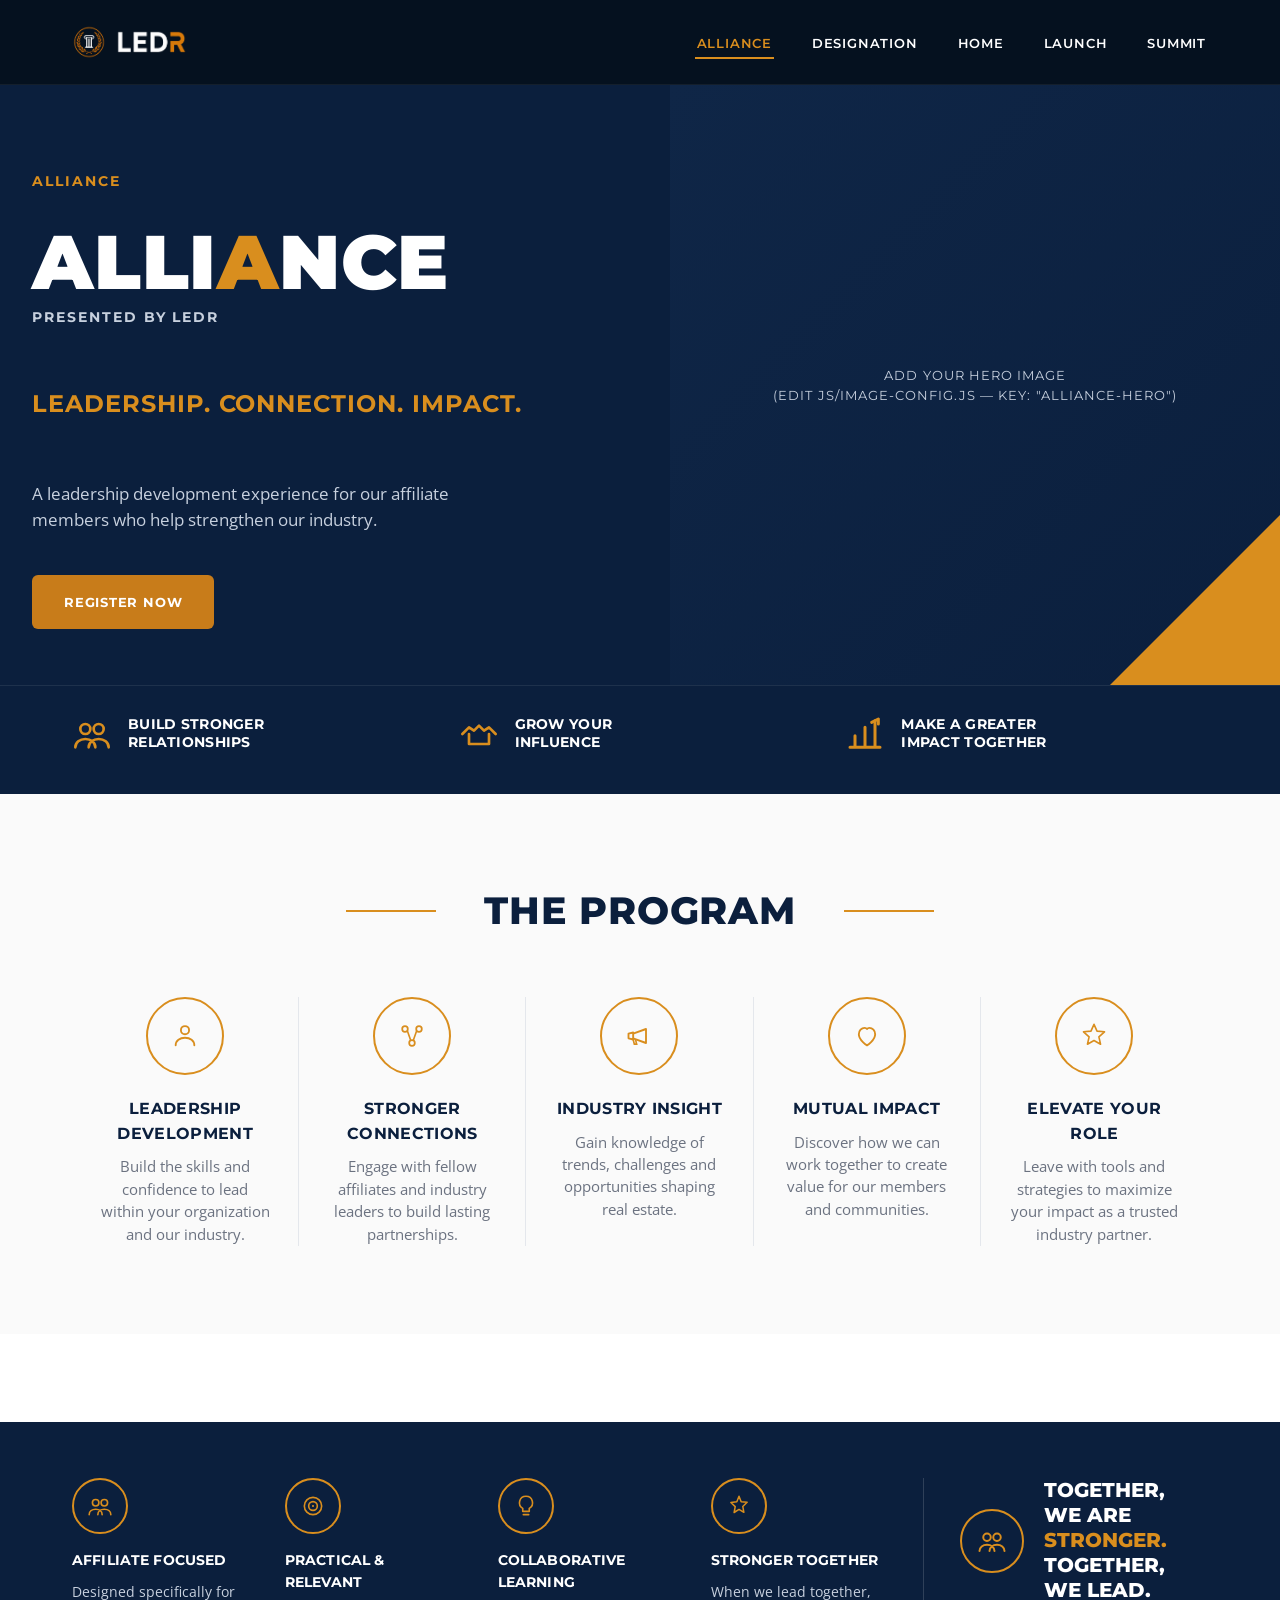
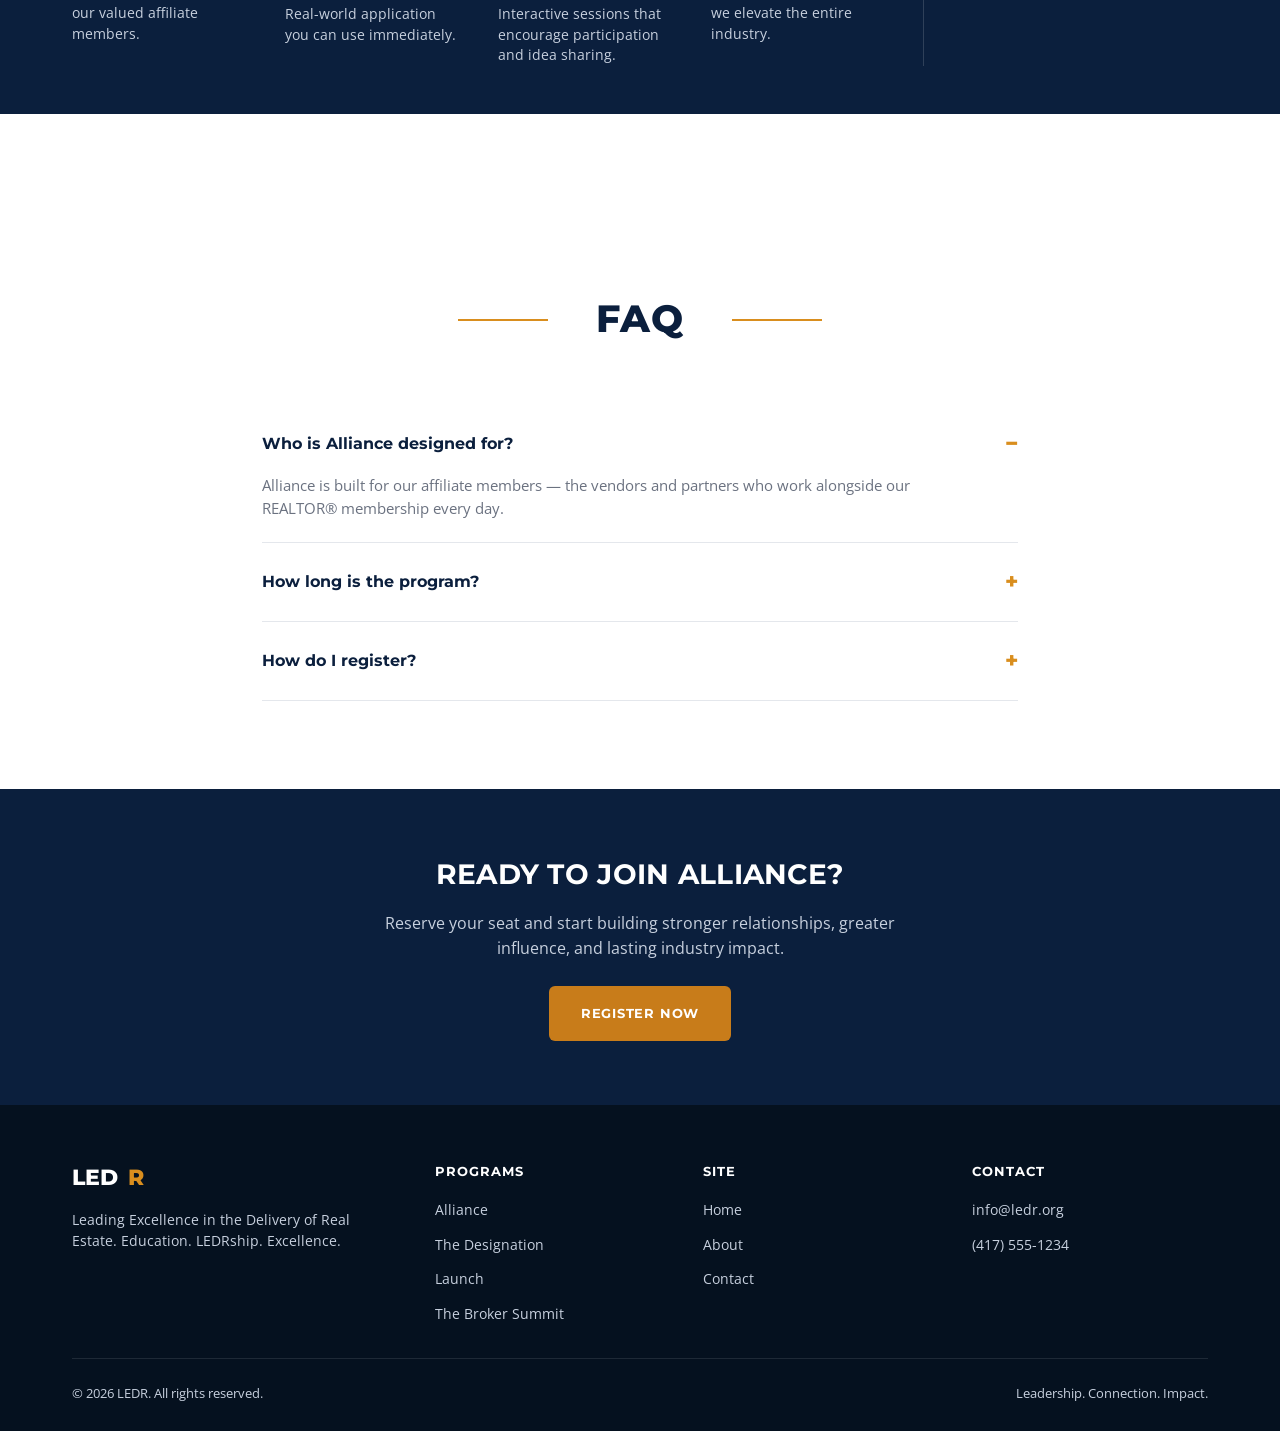
==== alliance.html @ 7e0f1e3d "LEDR Build" ====
<!DOCTYPE html>
<html lang="en">
<head>
<meta charset="UTF-8">
<meta name="viewport" content="width=device-width, initial-scale=1.0">
<title>Alliance | Presented by LEDR</title>
<meta name="description" content="Alliance — Leadership. Connection. Impact. A leadership development experience for our affiliate members.">
<link rel="stylesheet" href="css/styles.css?v=2">
</head>
<body>
<a class="skip-link" href="#main">Skip to content</a>

<header class="site-header">
  <div class="container nav-wrap">
    <a href="index.html" class="brand">
      <img src="images/logo-mark.png" alt="" class="brand-mark">
      <img src="images/ledr-wordmark.png" alt="LEDR" class="brand-wordmark">
    </a>
    <nav aria-label="Primary">
      <ul class="nav-links">
        <li><a href="alliance.html" aria-current="page">Alliance</a></li>
        <li><a href="designation.html">Designation</a></li>
        <li><a href="index.html">Home</a></li>
        <li><a href="launch.html">Launch</a></li>
        <li><a href="summit.html">Summit</a></li>
      </ul>
    </nav>
    <button class="nav-toggle" aria-label="Toggle navigation menu" aria-expanded="false">&#9776;</button>
  </div>
</header>

<main id="main">
  <section class="hero" id="overview">
    <div class="hero-grid">
      <div class="hero-content">
        <p class="hero-eyebrow"><span class="accent">Alliance</span></p>
        <h1 class="hero-title">Alli<span class="accent">a</span>nce</h1>
        <p class="hero-eyebrow" style="margin-top:-10px;">Presented by LEDR</p>
        <p class="hero-tagline">Leadership. Connection. Impact.</p>
        <p class="hero-desc">A leadership development experience for our affiliate members who help strengthen our industry.</p>
        <div class="hero-actions">
          <a href="#register" class="btn btn-primary">Register Now</a>
        </div>
      </div>
      <div class="hero-media" data-image-key="alliance-hero" data-image-alt="Affiliate members networking">
        <div class="media-placeholder">Add your hero image<br>(edit js/image-config.js — key: "alliance-hero")</div>
      </div>
    </div>
  </section>

  <section class="hero-icon-strip">
    <div class="container">
      <div class="icon-item">
        <svg width="40" height="40" viewBox="0 0 24 24" fill="none" aria-hidden="true"><circle cx="8" cy="9" r="3" stroke="#D98E1E" stroke-width="1.6"/><circle cx="16" cy="9" r="3" stroke="#D98E1E" stroke-width="1.6"/><path d="M2 20c0-3 2.7-5 6-5s6 2 6 5M10 20c0-3 2.7-5 6-5s6 2 6 5" stroke="#D98E1E" stroke-width="1.6" stroke-linecap="round"/></svg>
        <span>Build Stronger<br>Relationships</span>
      </div>
      <div class="icon-item">
        <svg width="40" height="40" viewBox="0 0 24 24" fill="none" aria-hidden="true"><path d="M2 12l4-4 3 2 3-3 3 3 3-2 4 4" stroke="#D98E1E" stroke-width="1.6" stroke-linecap="round" stroke-linejoin="round"/><path d="M6 12v6h12v-6" stroke="#D98E1E" stroke-width="1.6" stroke-linecap="round" stroke-linejoin="round"/></svg>
        <span>Grow Your<br>Influence</span>
      </div>
      <div class="icon-item">
        <svg width="40" height="40" viewBox="0 0 24 24" fill="none" aria-hidden="true"><path d="M3 20h18M6 20V13M12 20V8M18 20V4" stroke="#D98E1E" stroke-width="1.8" stroke-linecap="round"/><path d="M16 5l4-2v3" stroke="#D98E1E" stroke-width="1.8" stroke-linecap="round" stroke-linejoin="round"/></svg>
        <span>Make a Greater<br>Impact Together</span>
      </div>
    </div>
  </section>

  <section class="section section-alt" id="curriculum">
    <div class="container">
      <div class="section-heading">
        <div class="rule"><h2>The Program</h2></div>
      </div>
      <div class="grid grid-5 divided-row">
        <div class="feature-card">
          <span class="icon-circle"><svg width="28" height="28" viewBox="0 0 24 24" fill="none" aria-hidden="true"><circle cx="12" cy="7" r="3.5" stroke="#D98E1E" stroke-width="1.6"/><path d="M4 20c0-4 3.6-6.5 8-6.5s8 2.5 8 6.5" stroke="#D98E1E" stroke-width="1.6" stroke-linecap="round"/></svg></span>
          <h3>Leadership Development</h3>
          <p>Build the skills and confidence to lead within your organization and our industry.</p>
        </div>
        <div class="feature-card">
          <span class="icon-circle"><svg width="28" height="28" viewBox="0 0 24 24" fill="none" aria-hidden="true"><circle cx="6" cy="6" r="2.4" stroke="#D98E1E" stroke-width="1.5"/><circle cx="18" cy="6" r="2.4" stroke="#D98E1E" stroke-width="1.5"/><circle cx="12" cy="18" r="2.4" stroke="#D98E1E" stroke-width="1.5"/><path d="M8 7.5 L11 16M16 7.5 L13 16" stroke="#D98E1E" stroke-width="1.4"/></svg></span>
          <h3>Stronger Connections</h3>
          <p>Engage with fellow affiliates and industry leaders to build lasting partnerships.</p>
        </div>
        <div class="feature-card">
          <span class="icon-circle"><svg width="28" height="28" viewBox="0 0 24 24" fill="none" aria-hidden="true"><path d="M3 10v4l4 1V9z" stroke="#D98E1E" stroke-width="1.6" stroke-linejoin="round"/><path d="M7 10l11-4v12l-11-4" stroke="#D98E1E" stroke-width="1.6" stroke-linejoin="round"/><path d="M7 15l1 4h2l-1-4" stroke="#D98E1E" stroke-width="1.4"/></svg></span>
          <h3>Industry Insight</h3>
          <p>Gain knowledge of trends, challenges and opportunities shaping real estate.</p>
        </div>
        <div class="feature-card">
          <span class="icon-circle"><svg width="28" height="28" viewBox="0 0 24 24" fill="none" aria-hidden="true"><path d="M12 20s-7-4.3-7-9.5C5 7.5 7.3 5 10 5c1 0 1.6.4 2 1 .4-.6 1-1 2-1 2.7 0 5 2.5 5 5.5C19 15.7 12 20 12 20z" stroke="#D98E1E" stroke-width="1.6" stroke-linejoin="round"/></svg></span>
          <h3>Mutual Impact</h3>
          <p>Discover how we can work together to create value for our members and communities.</p>
        </div>
        <div class="feature-card">
          <span class="icon-circle"><svg width="28" height="28" viewBox="0 0 24 24" fill="none" aria-hidden="true"><path d="M12 2l2.6 5.8 6.4.6-4.8 4.3 1.4 6.3L12 15.9 6.4 19l1.4-6.3L3 8.4l6.4-.6z" stroke="#D98E1E" stroke-width="1.4" stroke-linejoin="round"/></svg></span>
          <h3>Elevate Your Role</h3>
          <p>Leave with tools and strategies to maximize your impact as a trusted industry partner.</p>
        </div>
      </div>
    </div>
  </section>

  <section class="section" id="benefits">
    <div class="band" style="border-top:none;">
      <div class="container">
        <div class="band-grid" style="padding-top:0;">
          <div class="band-item">
            <span class="icon-circle"><svg width="26" height="26" viewBox="0 0 24 24" fill="none" aria-hidden="true"><circle cx="8" cy="9" r="3" stroke="#D98E1E" stroke-width="1.5"/><circle cx="16" cy="9" r="3" stroke="#D98E1E" stroke-width="1.5"/><path d="M2 20c0-3 2.7-5 6-5s6 2 6 5M10 20c0-3 2.7-5 6-5s6 2 6 5" stroke="#D98E1E" stroke-width="1.5" stroke-linecap="round"/></svg></span>
            <h3>Affiliate Focused</h3>
            <p>Designed specifically for our valued affiliate members.</p>
          </div>
          <div class="band-item">
            <span class="icon-circle"><svg width="26" height="26" viewBox="0 0 24 24" fill="none" aria-hidden="true"><circle cx="12" cy="12" r="8" stroke="#D98E1E" stroke-width="1.5"/><circle cx="12" cy="12" r="4" stroke="#D98E1E" stroke-width="1.5"/><circle cx="12" cy="12" r="1" fill="#D98E1E"/></svg></span>
            <h3>Practical &amp; Relevant</h3>
            <p>Real-world application you can use immediately.</p>
          </div>
          <div class="band-item">
            <span class="icon-circle"><svg width="26" height="26" viewBox="0 0 24 24" fill="none" aria-hidden="true"><path d="M12 3a6 6 0 0 1 3 11.2V17H9v-2.8A6 6 0 0 1 12 3z" stroke="#D98E1E" stroke-width="1.5" stroke-linejoin="round"/><path d="M9.5 20h5" stroke="#D98E1E" stroke-width="1.5" stroke-linecap="round"/></svg></span>
            <h3>Collaborative Learning</h3>
            <p>Interactive sessions that encourage participation and idea sharing.</p>
          </div>
          <div class="band-item">
            <span class="icon-circle"><svg width="26" height="26" viewBox="0 0 24 24" fill="none" aria-hidden="true"><path d="M12 3l2 5 5.5.6-4 3.8 1 5.4-4.5-2.6L7.5 18l1-5.4-4-3.8L10 8z" stroke="#D98E1E" stroke-width="1.4" stroke-linejoin="round"/></svg></span>
            <h3>Stronger Together</h3>
            <p>When we lead together, we elevate the entire industry.</p>
          </div>
          <div class="band-divider"></div>
          <div class="band-callout">
            <span class="icon-circle"><svg width="30" height="30" viewBox="0 0 24 24" fill="none" aria-hidden="true"><circle cx="8" cy="9" r="3" stroke="#D98E1E" stroke-width="1.6"/><circle cx="16" cy="9" r="3" stroke="#D98E1E" stroke-width="1.6"/><path d="M2 20c0-3 2.7-5 6-5s6 2 6 5M10 20c0-3 2.7-5 6-5s6 2 6 5" stroke="#D98E1E" stroke-width="1.6" stroke-linecap="round"/></svg></span>
            <p>Together, we are <span class="accent">stronger.</span><br>Together, we lead.</p>
          </div>
        </div>
      </div>
    </div>
  </section>

  <section class="section" id="faq">
    <div class="container" style="max-width:820px;">
      <div class="section-heading">
        <div class="rule"><h2>FAQ</h2></div>
      </div>
      <details class="faq-item" open>
        <summary>Who is Alliance designed for?</summary>
        <p>Alliance is built for our affiliate members — the vendors and partners who work alongside our REALTOR&reg; membership every day.</p>
      </details>
      <details class="faq-item">
        <summary>How long is the program?</summary>
        <p>Alliance runs as a series of sessions focused on leadership, connection, and industry impact. Add your specific schedule details here.</p>
      </details>
      <details class="faq-item">
        <summary>How do I register?</summary>
        <p>Use the Register Now button at the top of this page to reserve your spot.</p>
      </details>
    </div>
  </section>

  <section class="section-navy" id="register" style="padding:64px 0;text-align:center;">
    <div class="container">
      <h2 style="color:#fff;font-size:28px;text-transform:uppercase;">Ready to join Alliance?</h2>
      <p style="color:var(--text-muted-on-navy);max-width:520px;margin:14px auto 26px;">Reserve your seat and start building stronger relationships, greater influence, and lasting industry impact.</p>
      <a href="#" class="btn btn-primary">Register Now</a>
    </div>
  </section>
</main>

<footer class="site-footer">
  <div class="container">
    <div class="footer-grid">
      <div>
        <div class="footer-brand">LED<span class="brand-r">R</span></div>
        <p style="max-width:280px;font-size:14px;">Leading Excellence in the Delivery of Real Estate. Education. LEDRship. Excellence.</p>
      </div>
      <div class="footer-col">
        <h4>Programs</h4>
        <ul>
          <li><a href="alliance.html">Alliance</a></li>
          <li><a href="designation.html">The Designation</a></li>
          <li><a href="launch.html">Launch</a></li>
          <li><a href="summit.html">The Broker Summit</a></li>
        </ul>
      </div>
      <div class="footer-col">
        <h4>Site</h4>
        <ul>
          <li><a href="index.html">Home</a></li>
          <li><a href="index.html#about">About</a></li>
          <li><a href="index.html#contact">Contact</a></li>
        </ul>
      </div>
      <div class="footer-col">
        <h4>Contact</h4>
        <ul>
          <li><a href="mailto:info@ledr.org">info@ledr.org</a></li>
          <li><a href="tel:14175551234">(417) 555-1234</a></li>
        </ul>
      </div>
    </div>
    <div class="footer-bottom">
      <span>&copy; 2026 LEDR. All rights reserved.</span>
      <span>Leadership. Connection. Impact.</span>
    </div>
  </div>
</footer>

<script src="js/image-config.js?v=2"></script>
<script src="js/main.js?v=2"></script>
</body>
</html>
---- css/styles.css ----
/* =========================================================
   LEDR / ALLIANCE / DESIGNATION / LAUNCH / SUMMIT
   Shared stylesheet
   ========================================================= */

@import url('https://fonts.googleapis.com/css2?family=Montserrat:wght@500;600;700;800;900&family=Open+Sans:wght@400;500;600&display=swap');

:root {
  /* Brand colors — sampled from approved mockups */
  --navy-deepest: #05111F;   /* nav bar */
  --navy-dark: #0B1F3D;      /* hero / panel background */
  --navy-mid: #0F2647;
  --navy-banner: #000B19;    /* exact match to the LEDR hero banner graphic */
  --orange: #D98E1E;         /* icon / accent orange */
  --orange-dark: #C87C1A;    /* buttons */
  --orange-darker: #B06E17;  /* button hover */
  --white: #FFFFFF;
  --off-white: #F7F8FA;
  --gray-100: #FAFAFA;
  --gray-300: #E4E7EC;
  --gray-500: #6B7280;
  --gray-700: #384152;
  --text-on-navy: #FFFFFF;
  --text-muted-on-navy: #C7D0DE;

  --font-display: 'Montserrat', 'Arial Narrow', sans-serif;
  --font-body: 'Open Sans', Arial, sans-serif;

  --container-width: 1200px;
  --radius-sm: 6px;
  --radius-md: 10px;
}

* { box-sizing: border-box; }
html { scroll-behavior: smooth; }

body {
  margin: 0;
  font-family: var(--font-body);
  color: var(--gray-700);
  background: var(--white);
  line-height: 1.55;
}

img { max-width: 100%; display: block; }

a { text-decoration: none; color: inherit; }

h1, h2, h3, h4 {
  font-family: var(--font-display);
  margin: 0;
  color: var(--navy-dark);
  letter-spacing: 0.01em;
}

.container {
  max-width: var(--container-width);
  margin: 0 auto;
  padding: 0 32px;
}

.eyebrow {
  display: inline-block;
  font-family: var(--font-display);
  font-weight: 700;
  font-size: 13px;
  letter-spacing: 0.18em;
  text-transform: uppercase;
  color: var(--orange);
}

/* Skip link for accessibility */
.skip-link {
  position: absolute;
  left: -999px;
  top: 0;
  background: var(--orange-dark);
  color: #fff;
  padding: 10px 16px;
  z-index: 1000;
}
.skip-link:focus {
  left: 12px;
  top: 12px;
}

:focus-visible {
  outline: 3px solid var(--orange);
  outline-offset: 2px;
}

/* =========================================================
   HEADER / NAV
   ========================================================= */
.site-header {
  background: var(--navy-deepest);
  position: sticky;
  top: 0;
  z-index: 500;
  border-bottom: 1px solid rgba(255,255,255,0.06);
}

.nav-wrap {
  display: flex;
  align-items: center;
  justify-content: space-between;
  height: 84px;
}

.brand {
  display: flex;
  align-items: center;
  gap: 10px;
  font-family: var(--font-display);
  font-weight: 800;
  font-size: 26px;
  color: var(--white);
  letter-spacing: 0.02em;
}
.brand .brand-r { color: var(--orange); }
.brand-mark {
  width: 34px;
  height: 34px;
  flex-shrink: 0;
  display: block;
}
.brand-wordmark {
  height: 24px;
  width: auto;
  display: block;
}
.brand-sub {
  display: block;
  font-family: var(--font-body);
  font-weight: 600;
  font-size: 10px;
  letter-spacing: 0.16em;
  color: var(--text-muted-on-navy);
  text-transform: uppercase;
  margin-top: 2px;
}
.brand-text { display: flex; flex-direction: column; line-height: 1; }

.nav-links {
  display: flex;
  align-items: center;
  gap: 36px;
  list-style: none;
  margin: 0;
  padding: 0;
}
.nav-links a {
  font-family: var(--font-display);
  font-weight: 600;
  font-size: 13px;
  letter-spacing: 0.06em;
  text-transform: uppercase;
  color: var(--white);
  padding: 6px 2px;
  border-bottom: 2px solid transparent;
  transition: border-color 0.15s ease, color 0.15s ease;
  white-space: nowrap;
}
.nav-links a:hover,
.nav-links a[aria-current="page"] {
  color: var(--orange);
  border-color: var(--orange);
}

.nav-cta {
  background: var(--orange-dark);
  color: var(--white) !important;
  font-family: var(--font-display);
  font-weight: 700;
  font-size: 13px;
  letter-spacing: 0.05em;
  text-transform: uppercase;
  padding: 12px 22px;
  border-radius: var(--radius-sm);
  border-bottom: none !important;
  transition: background 0.15s ease, transform 0.15s ease;
}
.nav-cta:hover { background: var(--orange-darker); transform: translateY(-1px); }

.nav-toggle {
  display: none;
  background: none;
  border: none;
  color: var(--white);
  font-size: 26px;
  cursor: pointer;
}

@media (max-width: 900px) {
  .nav-toggle { display: block; }
  .nav-links {
    position: absolute;
    top: 84px;
    left: 0;
    right: 0;
    background: var(--navy-deepest);
    flex-direction: column;
    align-items: flex-start;
    gap: 0;
    padding: 8px 32px 20px;
    display: none;
  }
  .nav-links.is-open { display: flex; }
  .nav-links li { width: 100%; }
  .nav-links a { display: block; padding: 12px 0; border-bottom: 1px solid rgba(255,255,255,0.08); }
  .nav-cta { display: inline-block; margin-top: 12px; }
}

/* =========================================================
   HERO (shared shape across all programs)
   ========================================================= */
.hero {
  position: relative;
  background: var(--navy-dark);
  color: var(--text-on-navy);
  overflow: hidden;
}

.hero-grid {
  display: grid;
  grid-template-columns: 1.1fr 1fr;
  align-items: stretch;
  min-height: 560px;
}

.hero-content {
  padding: 72px 0 56px 32px;
  max-width: 640px;
  display: flex;
  flex-direction: column;
  gap: 18px;
  justify-content: center;
  position: relative;
  z-index: 2;
}

.hero-eyebrow {
  font-family: var(--font-display);
  font-weight: 700;
  font-size: 14px;
  letter-spacing: 0.14em;
  text-transform: uppercase;
  color: var(--text-muted-on-navy);
}
.hero-eyebrow .accent { color: var(--orange); }

.hero-title {
  font-size: clamp(44px, 6vw, 76px);
  font-weight: 900;
  line-height: 0.98;
  color: var(--white);
  text-transform: uppercase;
}
.hero-title .accent { color: var(--orange); }

.hero-tagline {
  font-family: var(--font-display);
  font-weight: 700;
  font-size: clamp(18px, 2vw, 24px);
  letter-spacing: 0.04em;
  color: var(--orange);
  text-transform: uppercase;
}

.hero-desc {
  font-size: 17px;
  color: var(--text-muted-on-navy);
  max-width: 480px;
}

.hero-actions {
  display: flex;
  gap: 16px;
  margin-top: 6px;
  flex-wrap: wrap;
}

.hero-media {
  position: relative;
  min-height: 360px;
  background: var(--navy-mid);
}
.hero-media img {
  width: 100%;
  height: 100%;
  object-fit: cover;
  position: absolute;
  inset: 0;
}
.hero-media .media-placeholder {
  position: absolute;
  inset: 0;
  display: flex;
  align-items: center;
  justify-content: center;
  text-align: center;
  padding: 24px;
  background: linear-gradient(135deg, var(--navy-mid), var(--navy-dark));
  color: var(--text-muted-on-navy);
  font-family: var(--font-display);
  font-size: 13px;
  letter-spacing: 0.08em;
  text-transform: uppercase;
}
/* Orange diagonal wedge accent, echoes the mockups */
.hero-media::after {
  content: "";
  position: absolute;
  right: 0;
  bottom: 0;
  width: 0;
  height: 0;
  border-style: solid;
  border-width: 0 0 170px 170px;
  border-color: transparent transparent var(--orange) transparent;
  z-index: 3;
}

@media (max-width: 860px) {
  .hero-grid { grid-template-columns: 1fr; min-height: unset; }
  .hero-content { padding: 48px 24px 40px; max-width: none; }
  .hero-media { min-height: 260px; }
}

/* Full-bleed centered hero (LEDR home) */
.hero-full {
  min-height: 660px;
  display: flex;
  align-items: center;
  justify-content: center;
  text-align: center;
}
.hero-bg {
  position: absolute;
  inset: 0;
  z-index: 0;
}
.hero-bg img {
  width: 100%;
  height: 100%;
  object-fit: cover;
  position: absolute;
  inset: 0;
}
.hero-bg .media-placeholder {
  position: absolute;
  inset: 0;
  display: flex;
  align-items: center;
  justify-content: center;
  text-align: center;
  padding: 24px;
  background: linear-gradient(135deg, var(--navy-mid), var(--navy-dark));
  color: var(--text-muted-on-navy);
  font-family: var(--font-display);
  font-size: 13px;
  letter-spacing: 0.08em;
  text-transform: uppercase;
}
.hero-overlay {
  position: absolute;
  inset: 0;
  z-index: 1;
  background:
    linear-gradient(180deg, rgba(5,17,31,0.80) 0%, rgba(5,17,31,0.45) 45%, rgba(5,17,31,0.92) 100%);
}
.hero-full-content {
  position: relative;
  z-index: 2;
  padding: 90px 24px 160px;
  max-width: 880px;
  margin: 0 auto;
  display: flex;
  flex-direction: column;
  align-items: center;
  gap: 14px;
}
.hero-title-xl {
  font-size: clamp(52px, 9vw, 108px);
  font-weight: 900;
  line-height: 0.95;
  color: var(--white);
  text-transform: uppercase;
}
.hero-title-xl .accent { color: var(--orange); }
.hero-tagline-xl {
  font-family: var(--font-display);
  font-weight: 800;
  font-size: clamp(20px, 3.2vw, 36px);
  color: var(--white);
  text-transform: uppercase;
  line-height: 1.15;
}
.hero-tagline-xl .accent { color: var(--orange); }
.hero-desc-xl {
  font-size: clamp(15px, 1.6vw, 18px);
  color: var(--text-muted-on-navy);
  line-height: 1.5;
  max-width: 620px;
}
.hero-desc-xl .accent { color: var(--orange); font-weight: 700; }
.hero-presented-xl {
  font-family: var(--font-display);
  font-weight: 800;
  font-size: 15px;
  letter-spacing: 0.12em;
  color: var(--orange);
  text-transform: uppercase;
  margin-top: 4px;
}

@media (max-width: 640px) {
  .hero-full { min-height: 520px; }
  .hero-full-content { padding: 64px 20px 130px; }
}

/* Image-based hero banner (LEDR home) — the graphic already contains the
   wordmark and tagline, so we just frame it on matching navy and let any
   leftover space (above/below on very wide/short screens, or left/right on
   very tall/narrow ones) show the same navy with no visible seam. */
.hero-banner-section {
  background: var(--navy-banner);
  display: block;
  min-height: 0;
}
.hero-banner-frame {
  width: 100%;
  height: min(40vw, 460px);
  min-height: 190px;
  background: var(--navy-banner);
  display: flex;
  align-items: center;
  justify-content: flex-start;
  overflow: hidden;
}
.hero-banner-frame img {
  height: 100%;
  width: auto;
  max-width: none;
  display: block;
  flex-shrink: 0;
}
.hero-banner-frame .media-placeholder {
  height: 100%;
  width: min(40vw, 460px);
  aspect-ratio: 1983 / 793;
  display: flex;
  align-items: center;
  justify-content: center;
  text-align: center;
  padding: 24px;
  background: var(--navy-banner);
  color: var(--text-muted-on-navy);
  font-family: var(--font-display);
  font-size: 13px;
  letter-spacing: 0.08em;
  text-transform: uppercase;
}
.hero-banner-supporting {
  text-align: center;
  padding: 40px 24px 130px;
  display: flex;
  flex-direction: column;
  align-items: center;
  gap: 10px;
}

/* Hero icon row (Alliance-style 3-up strip under the hero text, full width band) */
.hero-icon-strip {
  background: var(--navy-dark);
  border-top: 1px solid rgba(255,255,255,0.08);
}
.hero-icon-strip .container {
  display: grid;
  grid-template-columns: repeat(3, 1fr);
  gap: 24px;
  padding-top: 28px;
  padding-bottom: 40px;
}
.icon-item {
  display: flex;
  align-items: center;
  gap: 16px;
}
.icon-item svg { flex-shrink: 0; }
.icon-item span {
  font-family: var(--font-display);
  font-weight: 700;
  font-size: 14px;
  letter-spacing: 0.02em;
  text-transform: uppercase;
  color: var(--white);
  line-height: 1.25;
}
@media (max-width: 860px) {
  .hero-icon-strip .container { grid-template-columns: 1fr; }
}

/* =========================================================
   BUTTONS
   ========================================================= */
.btn {
  display: inline-block;
  font-family: var(--font-display);
  font-weight: 700;
  font-size: 13px;
  letter-spacing: 0.06em;
  text-transform: uppercase;
  padding: 15px 30px;
  border-radius: var(--radius-sm);
  transition: background 0.15s ease, color 0.15s ease, transform 0.15s ease, border-color .15s ease;
  border: 2px solid transparent;
  cursor: pointer;
}
.btn-primary {
  background: var(--orange-dark);
  color: var(--white);
}
.btn-primary:hover { background: var(--orange-darker); transform: translateY(-1px); }

.btn-outline {
  background: transparent;
  color: var(--white);
  border-color: rgba(255,255,255,0.5);
}
.btn-outline:hover { border-color: var(--orange); color: var(--orange); }

.btn-navy {
  background: var(--navy-dark);
  color: var(--white);
}
.btn-navy:hover { background: var(--navy-mid); }

/* =========================================================
   SECTION HEADERS
   ========================================================= */
.section {
  padding: 88px 0;
}
.section-tight { padding: 64px 0; }
.section-alt { background: var(--gray-100); }
.section-navy { background: var(--navy-dark); color: var(--text-on-navy); }

.section-heading {
  text-align: center;
  margin-bottom: 56px;
}
.section-heading h2 {
  font-size: clamp(26px, 3.4vw, 38px);
  font-weight: 800;
  text-transform: uppercase;
  letter-spacing: 0.02em;
  position: relative;
  display: inline-block;
  padding: 0 28px;
}
.section-heading.on-navy h2 { color: var(--white); }
.section-heading .rule {
  display: flex;
  align-items: center;
  gap: 20px;
  justify-content: center;
}
.section-heading .rule::before,
.section-heading .rule::after {
  content: "";
  height: 2px;
  width: 90px;
  background: var(--orange);
  display: block;
}
@media (max-width: 640px) {
  .section-heading .rule::before,
  .section-heading .rule::after { width: 32px; }
}

/* =========================================================
   FEATURE GRIDS
   ========================================================= */
.grid {
  display: grid;
  gap: 40px;
}
.grid-2 { grid-template-columns: repeat(2, 1fr); }
.grid-3 { grid-template-columns: repeat(3, 1fr); }
.grid-4 { grid-template-columns: repeat(4, 1fr); }
.grid-5 { grid-template-columns: repeat(5, 1fr); }
.grid-6 { grid-template-columns: repeat(6, 1fr); }

@media (max-width: 980px) {
  .grid-4, .grid-5, .grid-6 { grid-template-columns: repeat(2, 1fr); }
}
@media (max-width: 640px) {
  .grid-2, .grid-3, .grid-4, .grid-5, .grid-6 { grid-template-columns: 1fr; }
}

.feature-card {
  text-align: center;
  padding: 0 12px;
}
.feature-card .icon-circle {
  width: 78px;
  height: 78px;
  margin: 0 auto 22px;
  border-radius: 50%;
  border: 2px solid var(--orange);
  display: flex;
  align-items: center;
  justify-content: center;
}
.feature-card h3 {
  font-size: 16px;
  font-weight: 700;
  text-transform: uppercase;
  letter-spacing: 0.02em;
  margin-bottom: 10px;
}
.feature-card p {
  font-size: 14.5px;
  color: var(--gray-500);
  margin: 0;
}

/* Column dividers for feature rows (like "THE PROGRAM" section) */
.divided-row {
  display: grid;
  gap: 0;
}
.divided-row > .feature-card {
  border-right: 1px solid var(--gray-300);
  padding: 0 28px;
}
.divided-row > .feature-card:last-child { border-right: none; }
@media (max-width: 980px) {
  .divided-row { grid-template-columns: repeat(2, 1fr) !important; }
  .divided-row > .feature-card:nth-child(2n) { border-right: none; }
  .divided-row > .feature-card { border-bottom: 1px solid var(--gray-300); padding-bottom: 32px; margin-bottom: 8px; }
}
@media (max-width: 640px) {
  .divided-row { grid-template-columns: 1fr !important; }
}

/* Module cards (numbered) */
.module-card {
  background: var(--white);
  border: 1px solid var(--gray-300);
  border-radius: var(--radius-md);
  padding: 30px 26px;
  text-align: center;
}
.module-card .module-number {
  font-family: var(--font-display);
  font-weight: 800;
  font-size: 12px;
  letter-spacing: 0.1em;
  color: var(--orange);
  text-transform: uppercase;
  margin-bottom: 14px;
}
.module-card .icon-circle {
  width: 62px;
  height: 62px;
  margin: 0 auto 18px;
  border-radius: 50%;
  border: 2px solid var(--orange);
  display: flex;
  align-items: center;
  justify-content: center;
}
.module-card h3 {
  font-size: 15px;
  font-weight: 700;
  text-transform: uppercase;
  margin-bottom: 8px;
}
.module-card p { font-size: 13.5px; color: var(--gray-500); margin: 0; }

/* Numbered module list (Launch page) */
.module-list {
  list-style: none;
  margin: 0;
  padding: 0;
  display: flex;
  flex-direction: column;
  gap: 4px;
}
.module-list li {
  display: flex;
  align-items: center;
  gap: 16px;
  padding: 14px 0;
  border-bottom: 1px solid var(--gray-300);
  font-family: var(--font-display);
  font-weight: 600;
  font-size: 15px;
  color: var(--navy-dark);
}
.module-list .num {
  width: 30px;
  height: 30px;
  border-radius: 50%;
  border: 2px solid var(--orange);
  color: var(--orange);
  display: flex;
  align-items: center;
  justify-content: center;
  font-size: 13px;
  font-weight: 800;
  flex-shrink: 0;
}

/* Bottom "band" strip with several columns + a highlighted stronger-together panel */
.band {
  background: var(--navy-dark);
  color: var(--text-on-navy);
  padding: 56px 0 0;
  border-top: 4px solid var(--orange);
}
.band-grid {
  display: grid;
  grid-template-columns: repeat(4, 1fr) auto 1.4fr;
  gap: 36px;
  align-items: start;
  padding-bottom: 48px;
}
.band-item h3 {
  color: var(--white);
  font-size: 14px;
  font-weight: 700;
  text-transform: uppercase;
  margin-bottom: 10px;
}
.band-item p {
  color: var(--text-muted-on-navy);
  font-size: 13.5px;
  margin: 0;
}
.band-item .icon-circle {
  width: 56px;
  height: 56px;
  border-radius: 50%;
  border: 2px solid var(--orange);
  display: flex;
  align-items: center;
  justify-content: center;
  margin-bottom: 16px;
}
.band-divider {
  width: 1px;
  align-self: stretch;
  background: rgba(255,255,255,0.15);
}
.band-callout {
  display: flex;
  align-items: center;
  gap: 20px;
}
.band-callout .icon-circle {
  width: 64px;
  height: 64px;
  border-radius: 50%;
  border: 2px solid var(--orange);
  display: flex;
  align-items: center;
  justify-content: center;
  flex-shrink: 0;
}
.band-callout p {
  font-family: var(--font-display);
  font-weight: 800;
  font-size: 20px;
  text-transform: uppercase;
  line-height: 1.25;
  color: var(--white);
  margin: 0;
}
.band-callout p .accent { color: var(--orange); }

@media (max-width: 980px) {
  .band-grid { grid-template-columns: repeat(2, 1fr); }
  .band-divider { display: none; }
  .band-callout { grid-column: 1 / -1; }
}
@media (max-width: 640px) {
  .band-grid { grid-template-columns: 1fr; }
}

/* Simple footer band, e.g. Broker Summit "ONE STANDARD OF EXCELLENCE." */
.statement-band {
  background: var(--orange-dark);
  color: var(--white);
  text-align: center;
  padding: 26px 0;
  font-family: var(--font-display);
  font-weight: 800;
  font-size: 18px;
  letter-spacing: 0.08em;
  text-transform: uppercase;
}

/* Quote banner (LEDR home) */
.quote-banner {
  background: var(--navy-dark);
  color: var(--white);
  text-align: center;
  padding: 40px 24px;
}
.quote-banner p {
  font-family: var(--font-display);
  font-weight: 700;
  font-size: clamp(16px, 2vw, 20px);
  letter-spacing: 0.02em;
  max-width: 760px;
  margin: 0 auto;
}
.quote-banner .mark { color: var(--orange); font-size: 28px; }

/* Program cards on LEDR home (3-up: Designation / Launch / Summit) */
.program-card {
  background: var(--white);
  border-radius: var(--radius-md);
  padding: 44px 38px;
  box-shadow: 0 24px 55px rgba(5,17,31,0.28);
  display: flex;
  flex-direction: column;
  align-items: center;
  text-align: center;
  gap: 16px;
}
.program-card.is-featured {
  background: var(--orange-dark);
  color: var(--white);
}
.program-card.is-featured .eyebrow,
.program-card.is-featured h3 { color: var(--white); }
.program-card .icon-badge {
  width: 68px;
  height: 68px;
  border-radius: 50%;
  border: 2px solid rgba(11,31,61,0.15);
  background: rgba(11,31,61,0.05);
  display: flex;
  align-items: center;
  justify-content: center;
}
.program-card.is-featured .icon-badge {
  background: rgba(255,255,255,0.16);
  border-color: rgba(255,255,255,0.4);
}
.program-card h3 {
  font-size: 26px;
  font-weight: 800;
  text-transform: uppercase;
}
.program-card .eyebrow.on-card { color: var(--orange-dark); }
.program-card.is-featured .eyebrow.on-card { color: rgba(255,255,255,0.9); }
.program-card p {
  font-size: 15px;
  color: var(--gray-500);
  margin: 0;
  flex: 1;
  max-width: 280px;
}
.program-card.is-featured p { color: rgba(255,255,255,0.9); }
.program-card .btn {
  align-self: stretch;
  width: 100%;
  margin-top: 6px;
}

.program-cards-wrap {
  margin-top: -95px;
  position: relative;
  z-index: 10;
}
.program-cards-wrap .grid-3 { gap: 32px; }

@media (max-width: 900px) {
  .program-cards-wrap { margin-top: 32px; }
}

/* FAQ */
.faq-item {
  border-bottom: 1px solid var(--gray-300);
  padding: 22px 0;
}
.faq-item summary {
  cursor: pointer;
  font-family: var(--font-display);
  font-weight: 700;
  font-size: 16px;
  color: var(--navy-dark);
  list-style: none;
  display: flex;
  justify-content: space-between;
  align-items: center;
  gap: 16px;
}
.faq-item summary::-webkit-details-marker { display: none; }
.faq-item summary::after {
  content: "+";
  color: var(--orange);
  font-size: 22px;
  font-weight: 800;
  flex-shrink: 0;
}
.faq-item[open] summary::after { content: "\2212"; }
.faq-item p {
  margin: 14px 0 0;
  font-size: 14.5px;
  color: var(--gray-500);
  max-width: 720px;
}

/* =========================================================
   FOOTER
   ========================================================= */
.site-footer {
  background: var(--navy-deepest);
  color: var(--text-muted-on-navy);
  padding: 56px 0 28px;
}
.footer-grid {
  display: grid;
  grid-template-columns: 1.4fr 1fr 1fr 1fr;
  gap: 32px;
  padding-bottom: 32px;
  border-bottom: 1px solid rgba(255,255,255,0.1);
}
.footer-brand {
  display: flex;
  align-items: center;
  gap: 10px;
  font-family: var(--font-display);
  font-weight: 800;
  font-size: 22px;
  color: var(--white);
  margin-bottom: 14px;
}
.footer-brand .brand-r { color: var(--orange); }
.footer-col h4 {
  color: var(--white);
  font-size: 13px;
  letter-spacing: 0.08em;
  text-transform: uppercase;
  margin-bottom: 16px;
}
.footer-col ul { list-style: none; margin: 0; padding: 0; display: flex; flex-direction: column; gap: 10px; }
.footer-col a { font-size: 14px; color: var(--text-muted-on-navy); }
.footer-col a:hover { color: var(--orange); }
.footer-bottom {
  display: flex;
  justify-content: space-between;
  align-items: center;
  flex-wrap: wrap;
  gap: 12px;
  padding-top: 24px;
  font-size: 13px;
}
@media (max-width: 780px) {
  .footer-grid { grid-template-columns: 1fr 1fr; }
}
@media (max-width: 480px) {
  .footer-grid { grid-template-columns: 1fr; }
}
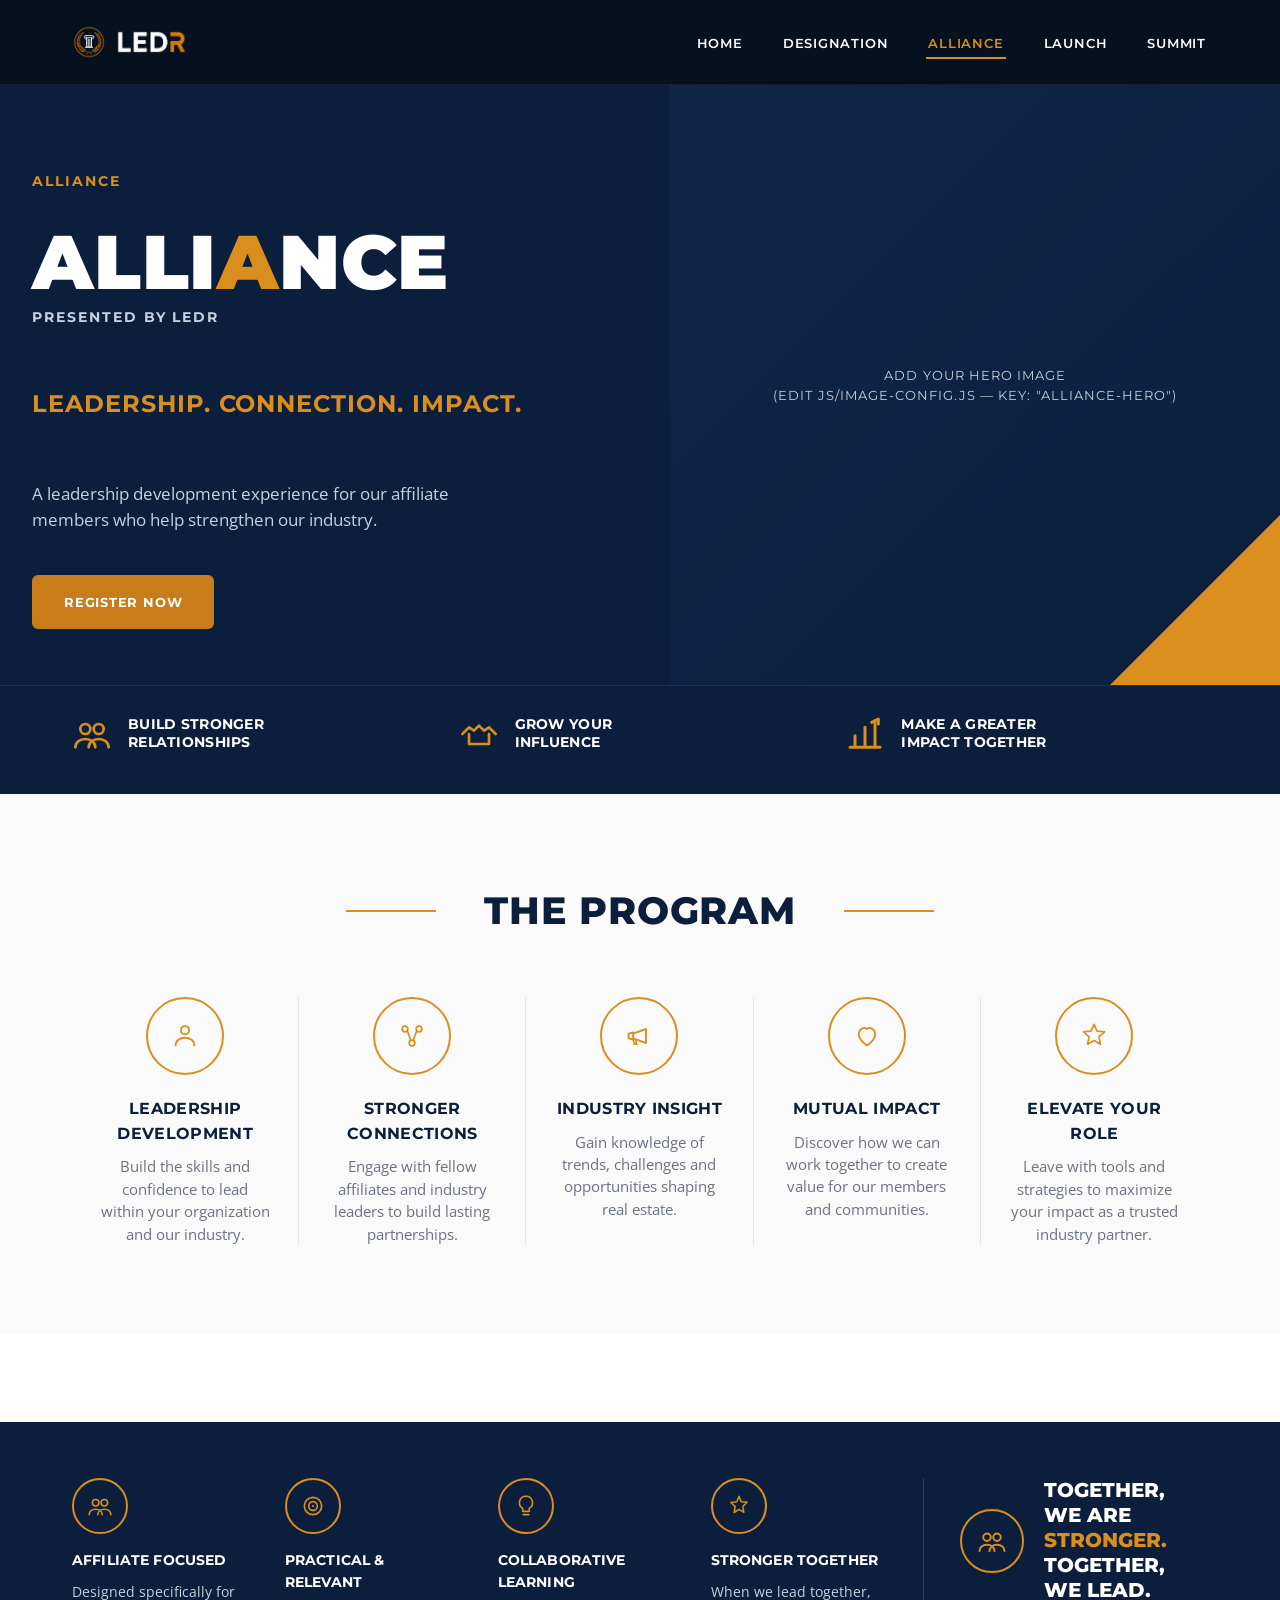
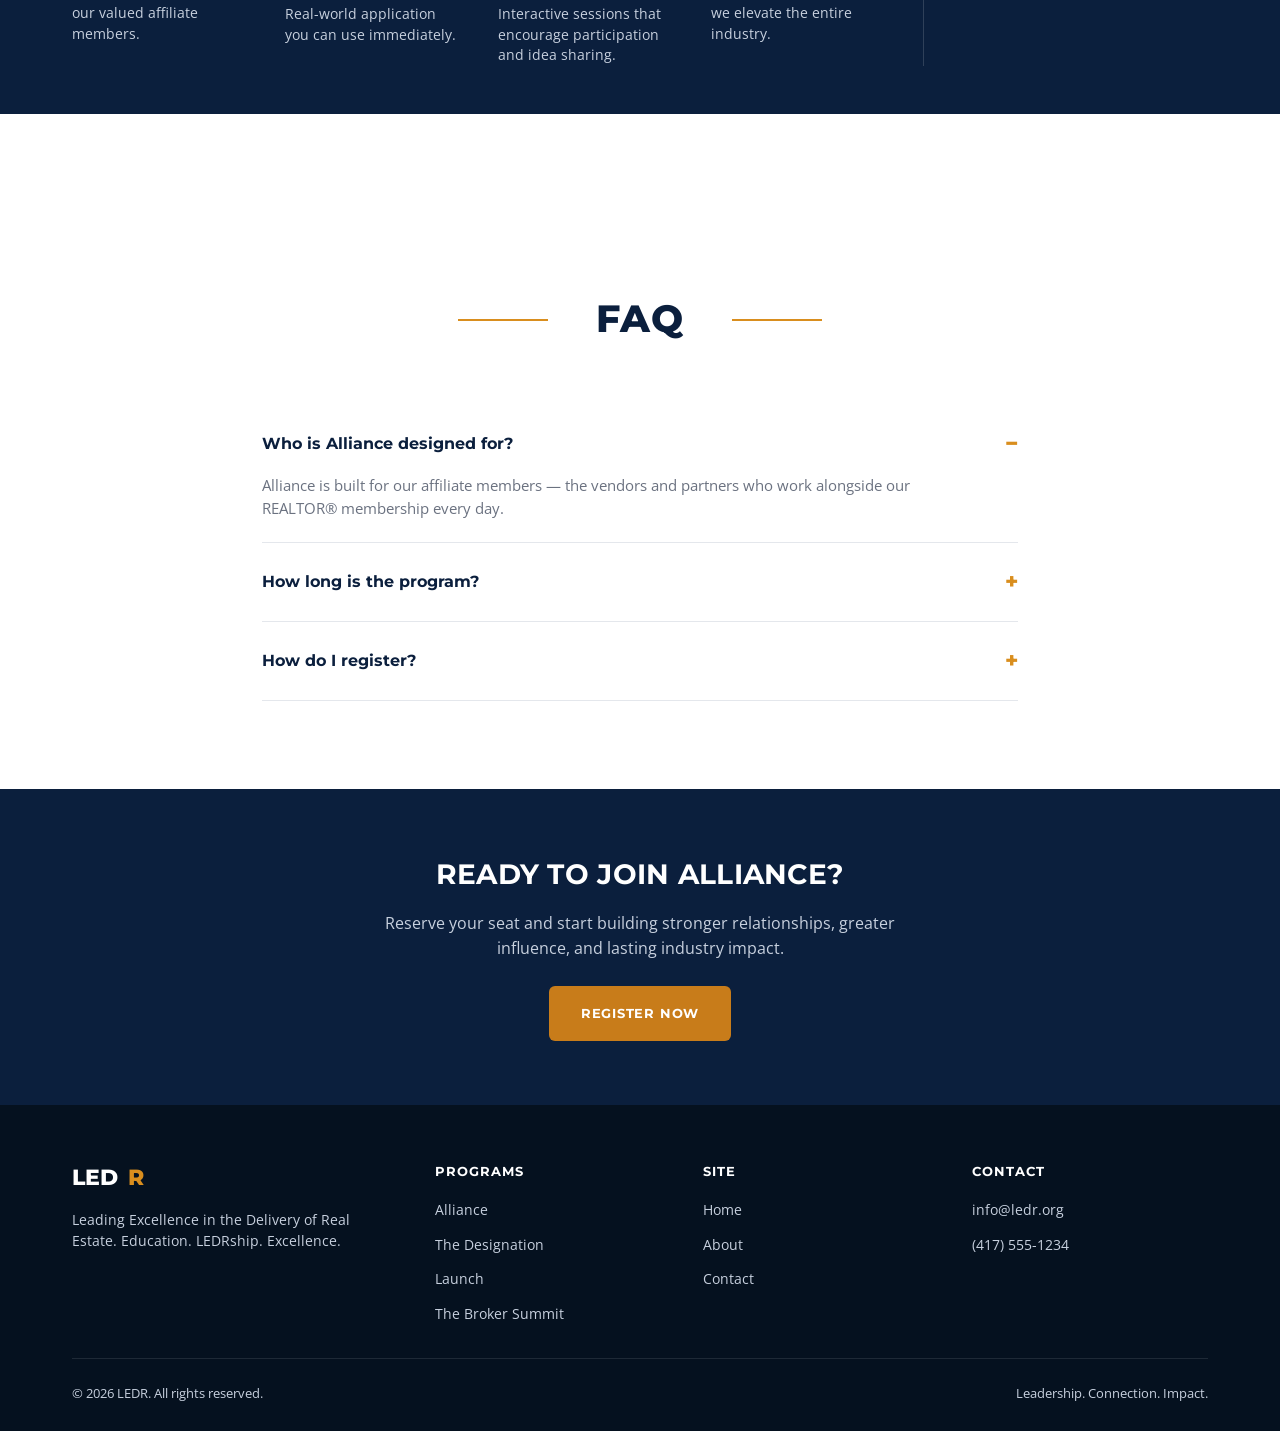
==== commit 6efa2157: "navbar_reorder" ====
--- a/alliance.html
+++ b/alliance.html
@@ -18,9 +18,9 @@
     </a>
     <nav aria-label="Primary">
       <ul class="nav-links">
+        <li><a href="index.html">Home</a></li>
+        <li><a href="designation.html">Designation</a></li>
         <li><a href="alliance.html" aria-current="page">Alliance</a></li>
-        <li><a href="designation.html">Designation</a></li>
-        <li><a href="index.html">Home</a></li>
         <li><a href="launch.html">Launch</a></li>
         <li><a href="summit.html">Summit</a></li>
       </ul>
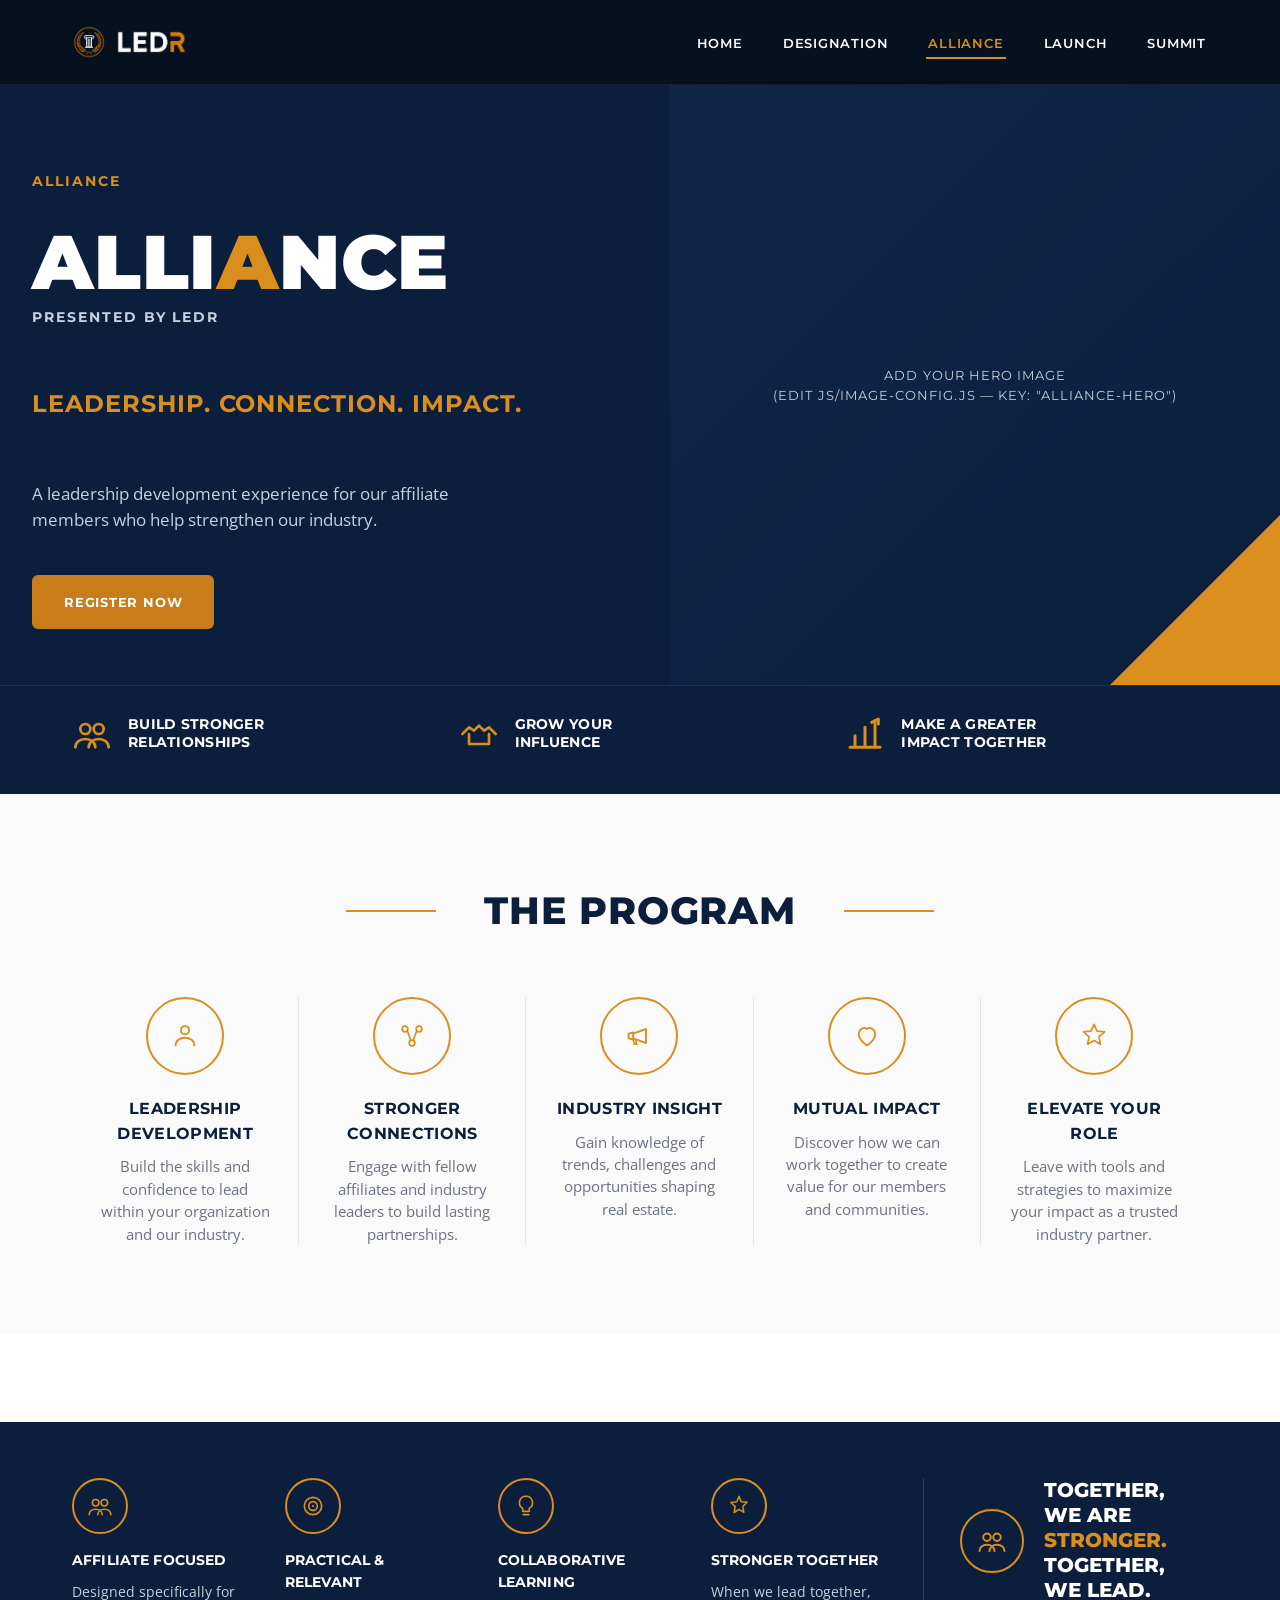
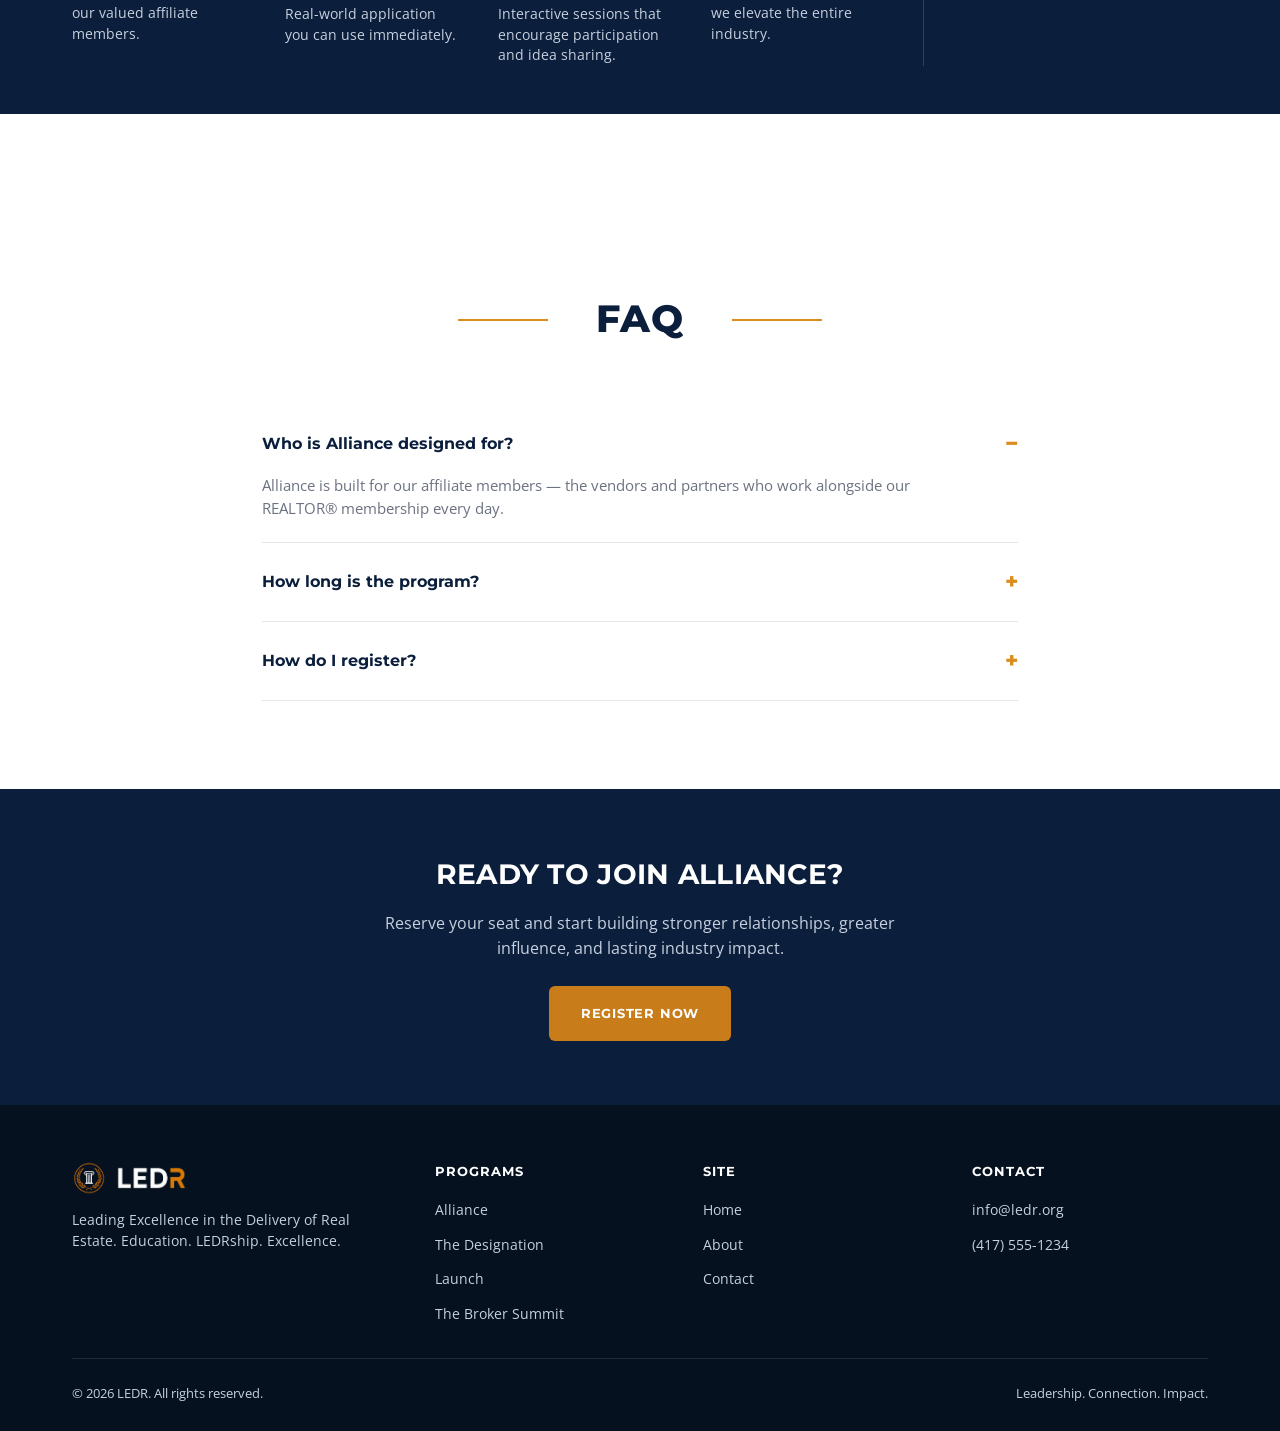
==== commit c070da14: "babriUpdate_v1.0" ====
--- a/alliance.html
+++ b/alliance.html
@@ -167,7 +167,10 @@
   <div class="container">
     <div class="footer-grid">
       <div>
-        <div class="footer-brand">LED<span class="brand-r">R</span></div>
+        <div class="footer-brand">
+          <img src="images/logo-mark.png" alt="" class="brand-mark">
+          <img src="images/ledr-wordmark.png" alt="LEDR" class="brand-wordmark">
+        </div>
         <p style="max-width:280px;font-size:14px;">Leading Excellence in the Delivery of Real Estate. Education. LEDRship. Excellence.</p>
       </div>
       <div class="footer-col">
--- a/css/styles.css
+++ b/css/styles.css
@@ -398,11 +398,17 @@
 }
 .hero-tagline-xl .accent { color: var(--orange); }
 .hero-desc-xl {
-  font-size: clamp(15px, 1.6vw, 18px);
+  font-size: clamp(15px, 2vw, 24px);
   color: var(--text-muted-on-navy);
   line-height: 1.5;
-  max-width: 620px;
-}
+  max-width: none;
+  width: 100%;
+  display: flex;
+  flex-wrap: wrap;
+  justify-content: center;
+  gap: 8px 22px;
+}
+
 .hero-desc-xl .accent { color: var(--orange); font-weight: 700; }
 .hero-presented-xl {
   font-family: var(--font-display);
@@ -423,31 +429,29 @@
    wordmark and tagline, so we just frame it on matching navy and let any
    leftover space (above/below on very wide/short screens, or left/right on
    very tall/narrow ones) show the same navy with no visible seam. */
-.hero-banner-section {
+.hero-image-section {
   background: var(--navy-banner);
   display: block;
   min-height: 0;
 }
-.hero-banner-frame {
+.hero-image-frame {
   width: 100%;
-  height: min(40vw, 460px);
-  min-height: 190px;
+  height: clamp(240px, 34vw, 460px);
+  overflow: hidden;
   background: var(--navy-banner);
-  display: flex;
-  align-items: center;
-  justify-content: flex-start;
-  overflow: hidden;
-}
-.hero-banner-frame img {
+  display: block;
+  line-height: 0;
+}
+.hero-image-frame img {
+  width: 100%;
   height: 100%;
-  width: auto;
+  object-fit: cover;
+  object-position: center 48%;
   max-width: none;
   display: block;
-  flex-shrink: 0;
-}
-.hero-banner-frame .media-placeholder {
-  height: 100%;
-  width: min(40vw, 460px);
+}
+.hero-image-frame .media-placeholder {
+  width: 100%;
   aspect-ratio: 1983 / 793;
   display: flex;
   align-items: center;
@@ -461,9 +465,9 @@
   letter-spacing: 0.08em;
   text-transform: uppercase;
 }
-.hero-banner-supporting {
-  text-align: center;
-  padding: 40px 24px 130px;
+.hero-image-caption {
+  text-align: center;
+  padding: 30px 5vw 100px;
   display: flex;
   flex-direction: column;
   align-items: center;
@@ -874,7 +878,7 @@
 }
 
 .program-cards-wrap {
-  margin-top: -95px;
+  margin-top: -60px;
   position: relative;
   z-index: 10;
 }
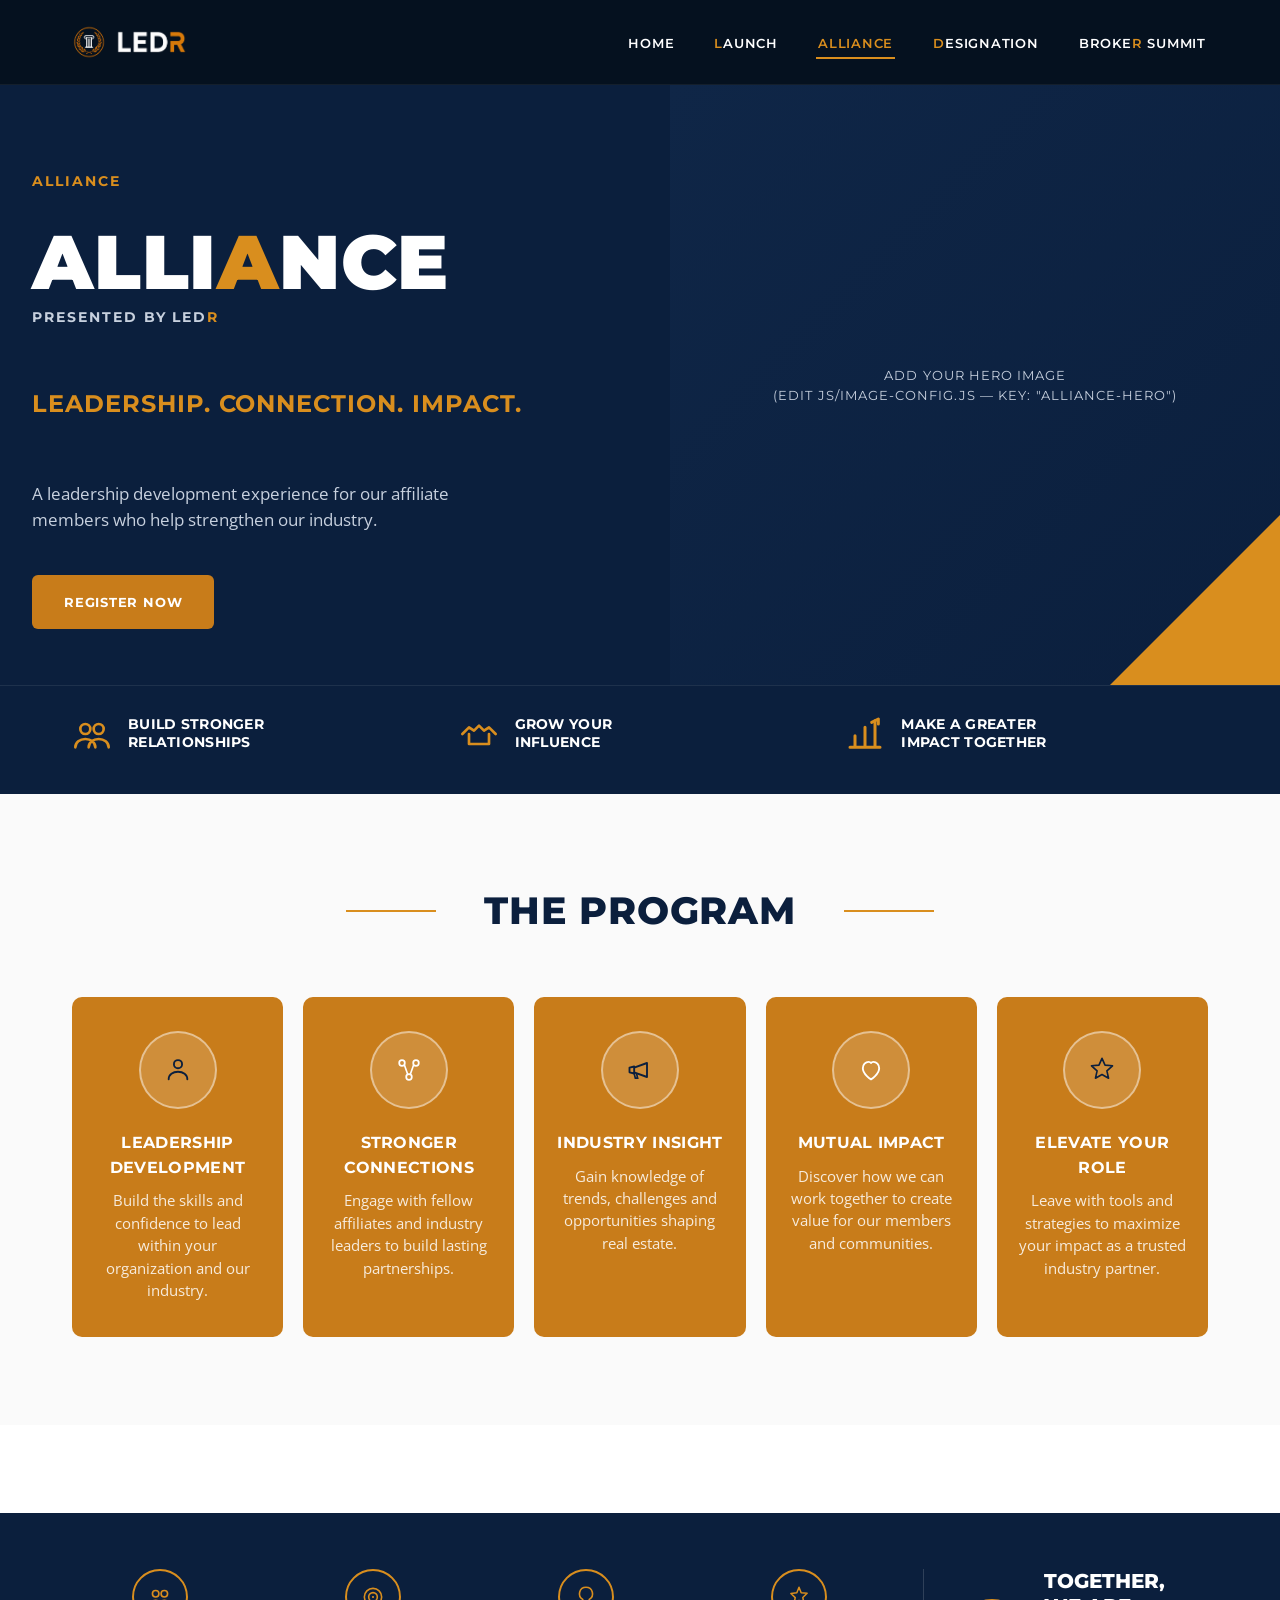
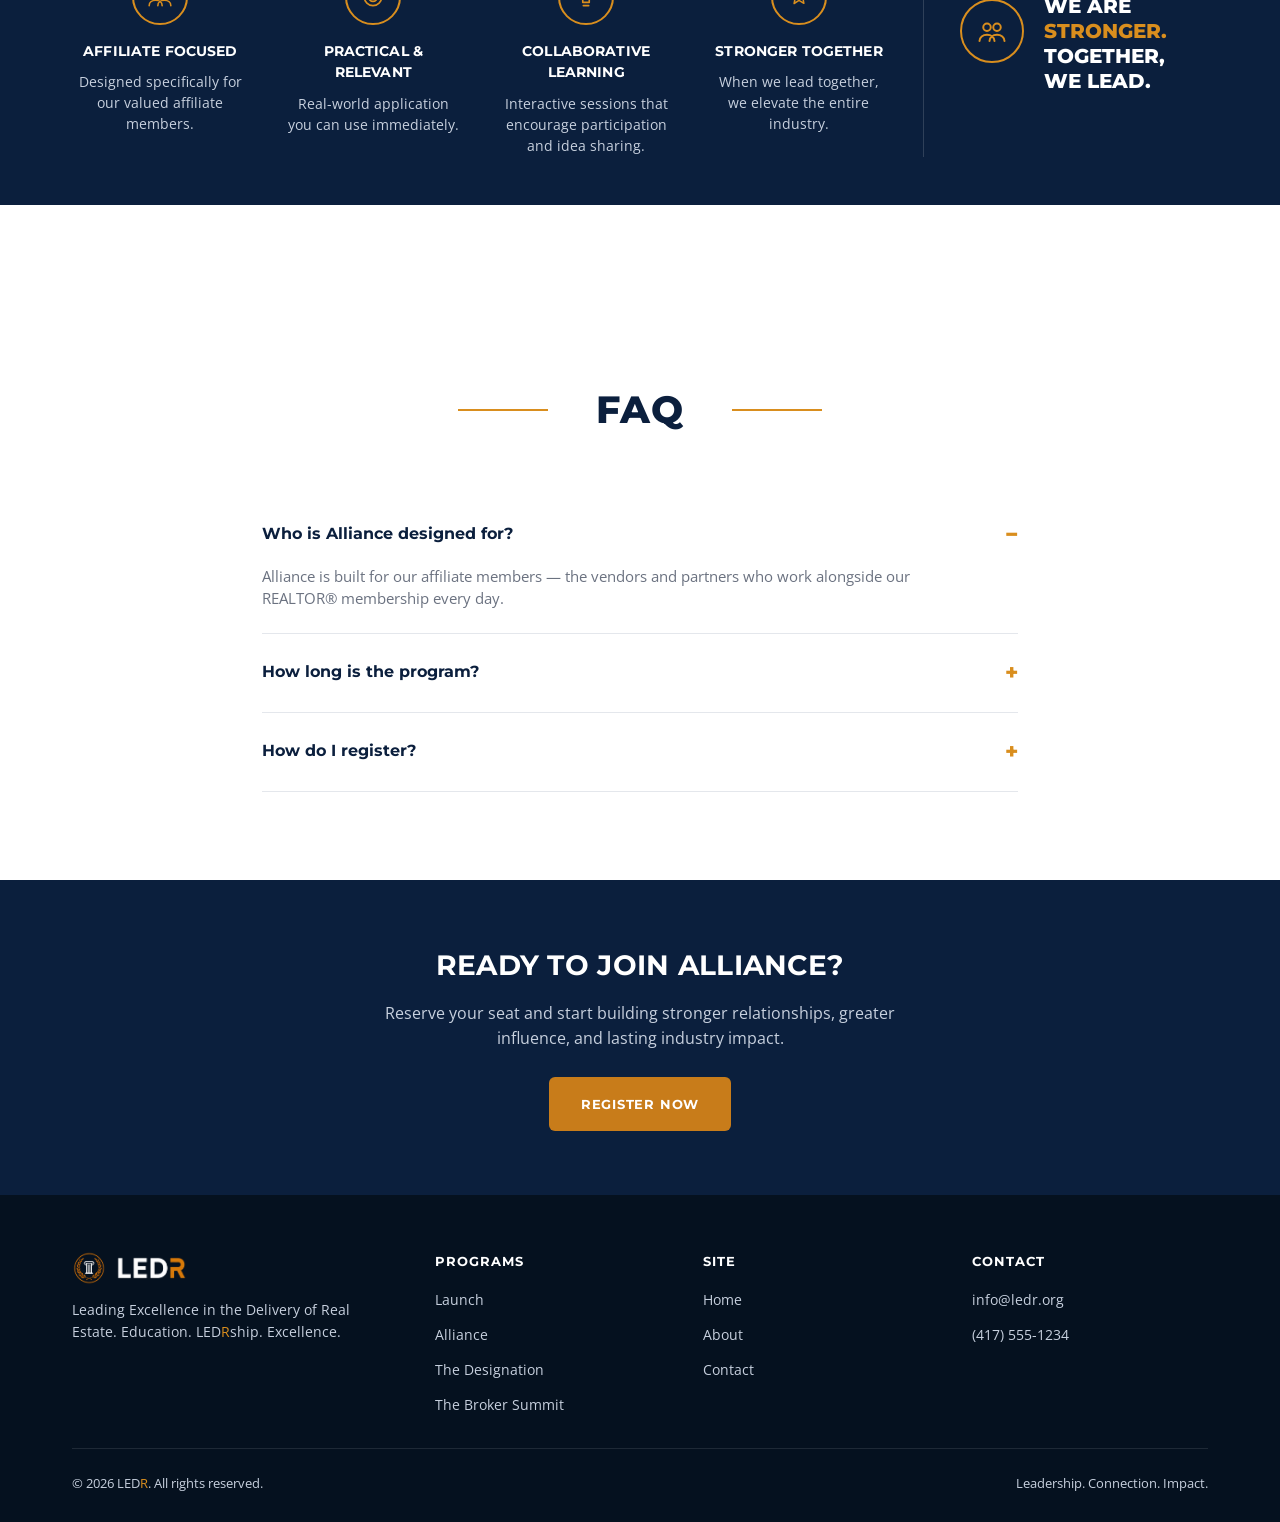
==== commit 80a62a4f: "Update 1.1 (8.7.26)" ====
--- a/alliance.html
+++ b/alliance.html
@@ -19,10 +19,10 @@
     <nav aria-label="Primary">
       <ul class="nav-links">
         <li><a href="index.html">Home</a></li>
-        <li><a href="designation.html">Designation</a></li>
-        <li><a href="alliance.html" aria-current="page">Alliance</a></li>
-        <li><a href="launch.html">Launch</a></li>
-        <li><a href="summit.html">Summit</a></li>
+        <li><a href="launch.html"><span class="nav-letter">L</span>aunch</a></li>
+        <li><a href="alliance.html" aria-current="page">Allianc<span class="nav-letter">e</span></a></li>
+        <li><a href="designation.html"><span class="nav-letter">D</span>esignation</a></li>
+        <li><a href="summit.html">Broke<span class="nav-letter">r</span> Summit</a></li>
       </ul>
     </nav>
     <button class="nav-toggle" aria-label="Toggle navigation menu" aria-expanded="false">&#9776;</button>
@@ -70,29 +70,29 @@
       <div class="section-heading">
         <div class="rule"><h2>The Program</h2></div>
       </div>
-      <div class="grid grid-5 divided-row">
-        <div class="feature-card">
-          <span class="icon-circle"><svg width="28" height="28" viewBox="0 0 24 24" fill="none" aria-hidden="true"><circle cx="12" cy="7" r="3.5" stroke="#D98E1E" stroke-width="1.6"/><path d="M4 20c0-4 3.6-6.5 8-6.5s8 2.5 8 6.5" stroke="#D98E1E" stroke-width="1.6" stroke-linecap="round"/></svg></span>
+      <div class="grid grid-5" style="gap:20px;">
+        <div class="feature-card is-gold">
+          <span class="icon-circle"><svg width="28" height="28" viewBox="0 0 24 24" fill="none" aria-hidden="true"><circle cx="12" cy="7" r="3.5" stroke="#0B1F3D" stroke-width="1.6"/><path d="M4 20c0-4 3.6-6.5 8-6.5s8 2.5 8 6.5" stroke="#0B1F3D" stroke-width="1.6" stroke-linecap="round"/></svg></span>
           <h3>Leadership Development</h3>
           <p>Build the skills and confidence to lead within your organization and our industry.</p>
         </div>
-        <div class="feature-card">
-          <span class="icon-circle"><svg width="28" height="28" viewBox="0 0 24 24" fill="none" aria-hidden="true"><circle cx="6" cy="6" r="2.4" stroke="#D98E1E" stroke-width="1.5"/><circle cx="18" cy="6" r="2.4" stroke="#D98E1E" stroke-width="1.5"/><circle cx="12" cy="18" r="2.4" stroke="#D98E1E" stroke-width="1.5"/><path d="M8 7.5 L11 16M16 7.5 L13 16" stroke="#D98E1E" stroke-width="1.4"/></svg></span>
+        <div class="feature-card is-gold">
+          <span class="icon-circle"><svg width="28" height="28" viewBox="0 0 24 24" fill="none" aria-hidden="true"><circle cx="6" cy="6" r="2.4" stroke="#FFFFFF" stroke-width="1.5"/><circle cx="18" cy="6" r="2.4" stroke="#FFFFFF" stroke-width="1.5"/><circle cx="12" cy="18" r="2.4" stroke="#FFFFFF" stroke-width="1.5"/><path d="M8 7.5 L11 16M16 7.5 L13 16" stroke="#FFFFFF" stroke-width="1.4"/></svg></span>
           <h3>Stronger Connections</h3>
           <p>Engage with fellow affiliates and industry leaders to build lasting partnerships.</p>
         </div>
-        <div class="feature-card">
-          <span class="icon-circle"><svg width="28" height="28" viewBox="0 0 24 24" fill="none" aria-hidden="true"><path d="M3 10v4l4 1V9z" stroke="#D98E1E" stroke-width="1.6" stroke-linejoin="round"/><path d="M7 10l11-4v12l-11-4" stroke="#D98E1E" stroke-width="1.6" stroke-linejoin="round"/><path d="M7 15l1 4h2l-1-4" stroke="#D98E1E" stroke-width="1.4"/></svg></span>
+        <div class="feature-card is-gold">
+          <span class="icon-circle"><svg width="28" height="28" viewBox="0 0 24 24" fill="none" aria-hidden="true"><path d="M3 10v4l4 1V9z" stroke="#0B1F3D" stroke-width="1.6" stroke-linejoin="round"/><path d="M7 10l11-4v12l-11-4" stroke="#0B1F3D" stroke-width="1.6" stroke-linejoin="round"/><path d="M7 15l1 4h2l-1-4" stroke="#0B1F3D" stroke-width="1.4"/></svg></span>
           <h3>Industry Insight</h3>
           <p>Gain knowledge of trends, challenges and opportunities shaping real estate.</p>
         </div>
-        <div class="feature-card">
-          <span class="icon-circle"><svg width="28" height="28" viewBox="0 0 24 24" fill="none" aria-hidden="true"><path d="M12 20s-7-4.3-7-9.5C5 7.5 7.3 5 10 5c1 0 1.6.4 2 1 .4-.6 1-1 2-1 2.7 0 5 2.5 5 5.5C19 15.7 12 20 12 20z" stroke="#D98E1E" stroke-width="1.6" stroke-linejoin="round"/></svg></span>
+        <div class="feature-card is-gold">
+          <span class="icon-circle"><svg width="28" height="28" viewBox="0 0 24 24" fill="none" aria-hidden="true"><path d="M12 20s-7-4.3-7-9.5C5 7.5 7.3 5 10 5c1 0 1.6.4 2 1 .4-.6 1-1 2-1 2.7 0 5 2.5 5 5.5C19 15.7 12 20 12 20z" stroke="#FFFFFF" stroke-width="1.6" stroke-linejoin="round"/></svg></span>
           <h3>Mutual Impact</h3>
           <p>Discover how we can work together to create value for our members and communities.</p>
         </div>
-        <div class="feature-card">
-          <span class="icon-circle"><svg width="28" height="28" viewBox="0 0 24 24" fill="none" aria-hidden="true"><path d="M12 2l2.6 5.8 6.4.6-4.8 4.3 1.4 6.3L12 15.9 6.4 19l1.4-6.3L3 8.4l6.4-.6z" stroke="#D98E1E" stroke-width="1.4" stroke-linejoin="round"/></svg></span>
+        <div class="feature-card is-gold">
+          <span class="icon-circle"><svg width="28" height="28" viewBox="0 0 24 24" fill="none" aria-hidden="true"><path d="M12 2l2.6 5.8 6.4.6-4.8 4.3 1.4 6.3L12 15.9 6.4 19l1.4-6.3L3 8.4l6.4-.6z" stroke="#0B1F3D" stroke-width="1.4" stroke-linejoin="round"/></svg></span>
           <h3>Elevate Your Role</h3>
           <p>Leave with tools and strategies to maximize your impact as a trusted industry partner.</p>
         </div>
@@ -145,7 +145,7 @@
       </details>
       <details class="faq-item">
         <summary>How long is the program?</summary>
-        <p>Alliance runs as a series of sessions focused on leadership, connection, and industry impact. Add your specific schedule details here.</p>
+        <p>Alliance runs as a series of sessions focused on leadership, connection, and industry impact.</p>
       </details>
       <details class="faq-item">
         <summary>How do I register?</summary>
@@ -176,9 +176,9 @@
       <div class="footer-col">
         <h4>Programs</h4>
         <ul>
+          <li><a href="launch.html">Launch</a></li>
           <li><a href="alliance.html">Alliance</a></li>
           <li><a href="designation.html">The Designation</a></li>
-          <li><a href="launch.html">Launch</a></li>
           <li><a href="summit.html">The Broker Summit</a></li>
         </ul>
       </div>
--- a/css/styles.css
+++ b/css/styles.css
@@ -161,6 +161,9 @@
   transition: border-color 0.15s ease, color 0.15s ease;
   white-space: nowrap;
 }
+
+.nav-letter { color: var(--orange); }
+
 .nav-links a:hover,
 .nav-links a[aria-current="page"] {
   color: var(--orange);
@@ -732,6 +735,9 @@
   align-items: start;
   padding-bottom: 48px;
 }
+.band-item {
+  text-align: center;
+}
 .band-item h3 {
   color: var(--white);
   font-size: 14px;
@@ -752,7 +758,7 @@
   display: flex;
   align-items: center;
   justify-content: center;
-  margin-bottom: 16px;
+  margin: 0 auto 16px;
 }
 .band-divider {
   width: 1px;
@@ -972,3 +978,28 @@
 @media (max-width: 480px) {
   .footer-grid { grid-template-columns: 1fr; }
 }
+
+.module-card.is-gold {
+  background: var(--orange-dark);
+  border-color: transparent;
+}
+.module-card.is-gold .module-number { color: rgba(255,255,255,0.85); }
+.module-card.is-gold h3 { color: var(--white); }
+.module-card.is-gold p { color: rgba(255,255,255,0.85); }
+.module-card.is-gold .icon-circle {
+  border-color: rgba(255,255,255,0.45);
+  background: rgba(255,255,255,0.14);
+}
+
+.feature-card.is-gold {
+  background: var(--orange-dark);
+  border-radius: var(--radius-md);
+  padding: 34px 22px;
+}
+.feature-card.is-gold h3 { color: var(--white); }
+.feature-card.is-gold p { color: rgba(255,255,255,0.85); }
+.feature-card.is-gold .icon-circle {
+  border-color: rgba(255,255,255,0.45);
+  background: rgba(255,255,255,0.14);
+}
+.gold-r { color: var(--orange) !important; }
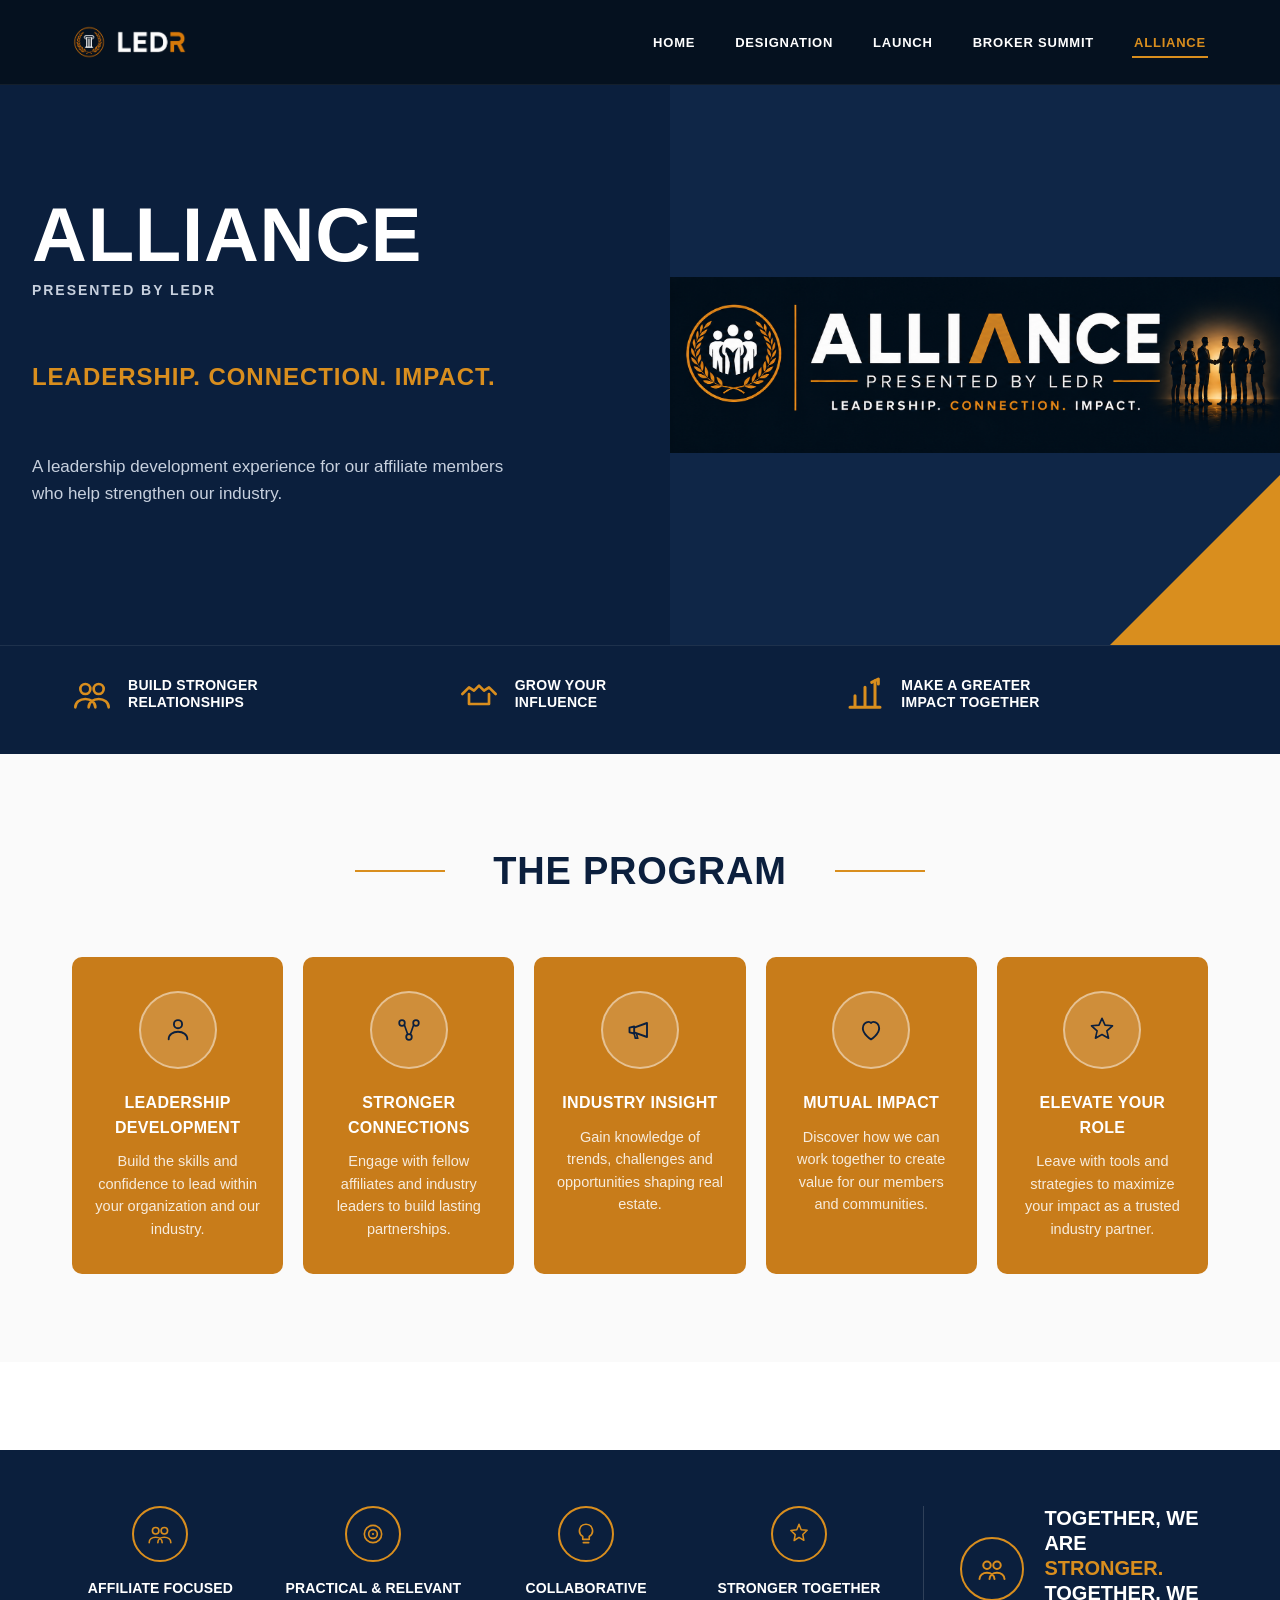
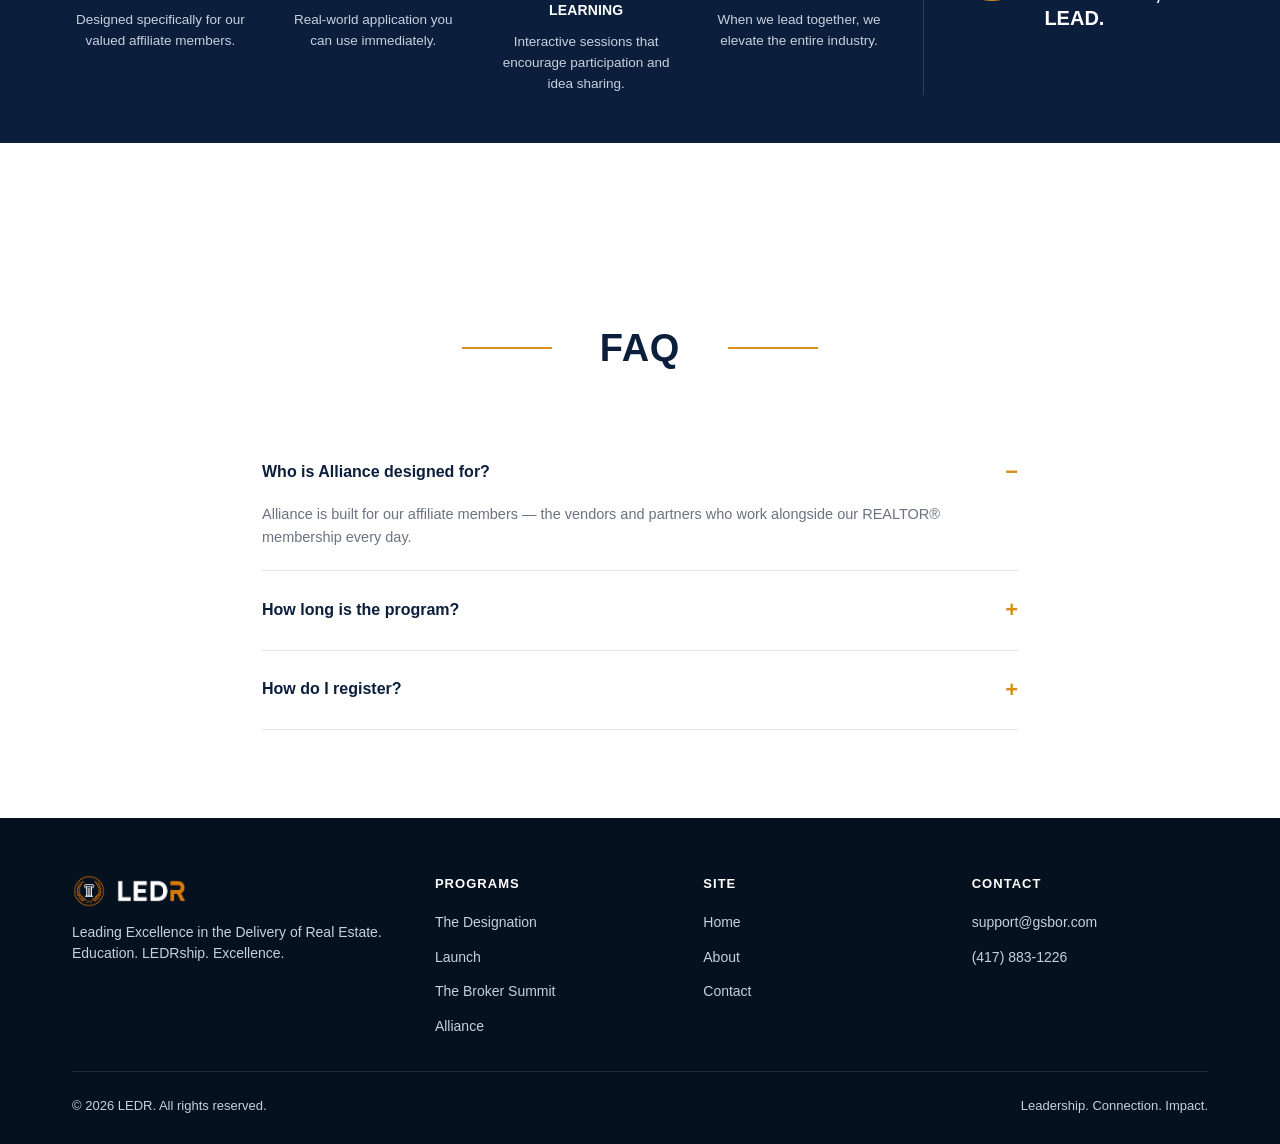
==== commit 806e721f: "Update 1.2 (9.10.26)" ====
--- a/alliance.html
+++ b/alliance.html
@@ -19,10 +19,12 @@
     <nav aria-label="Primary">
       <ul class="nav-links">
         <li><a href="index.html">Home</a></li>
-        <li><a href="launch.html"><span class="nav-letter">L</span>aunch</a></li>
-        <li><a href="alliance.html" aria-current="page">Allianc<span class="nav-letter">e</span></a></li>
-        <li><a href="designation.html"><span class="nav-letter">D</span>esignation</a></li>
-        <li><a href="summit.html">Broke<span class="nav-letter">r</span> Summit</a></li>
+        <li><a href="designation.html">Designation</a></li>
+        <li><a href="launch.html">Launch</a></li>
+        <li><a href="summit.html">Broker Summit</a></li>
+        <li><a href="alliance.html" aria-current="page">Alliance</a></li>
+        
+        
       </ul>
     </nav>
     <button class="nav-toggle" aria-label="Toggle navigation menu" aria-expanded="false">&#9776;</button>
@@ -33,13 +35,11 @@
   <section class="hero" id="overview">
     <div class="hero-grid">
       <div class="hero-content">
-        <p class="hero-eyebrow"><span class="accent">Alliance</span></p>
-        <h1 class="hero-title">Alli<span class="accent">a</span>nce</h1>
+        <h1 class="hero-title">Alliance</h1>
         <p class="hero-eyebrow" style="margin-top:-10px;">Presented by LEDR</p>
         <p class="hero-tagline">Leadership. Connection. Impact.</p>
         <p class="hero-desc">A leadership development experience for our affiliate members who help strengthen our industry.</p>
         <div class="hero-actions">
-          <a href="#register" class="btn btn-primary">Register Now</a>
         </div>
       </div>
       <div class="hero-media" data-image-key="alliance-hero" data-image-alt="Affiliate members networking">
@@ -77,7 +77,7 @@
           <p>Build the skills and confidence to lead within your organization and our industry.</p>
         </div>
         <div class="feature-card is-gold">
-          <span class="icon-circle"><svg width="28" height="28" viewBox="0 0 24 24" fill="none" aria-hidden="true"><circle cx="6" cy="6" r="2.4" stroke="#FFFFFF" stroke-width="1.5"/><circle cx="18" cy="6" r="2.4" stroke="#FFFFFF" stroke-width="1.5"/><circle cx="12" cy="18" r="2.4" stroke="#FFFFFF" stroke-width="1.5"/><path d="M8 7.5 L11 16M16 7.5 L13 16" stroke="#FFFFFF" stroke-width="1.4"/></svg></span>
+          <span class="icon-circle"><svg width="28" height="28" viewBox="0 0 24 24" fill="none" aria-hidden="true"><circle cx="6" cy="6" r="2.4" stroke="#0B1F3D" stroke-width="1.5"/><circle cx="18" cy="6" r="2.4" stroke="#0B1F3D" stroke-width="1.5"/><circle cx="12" cy="18" r="2.4" stroke="#0B1F3D" stroke-width="1.5"/><path d="M8 7.5 L11 16M16 7.5 L13 16" stroke="#0B1F3D" stroke-width="1.4"/></svg></span>
           <h3>Stronger Connections</h3>
           <p>Engage with fellow affiliates and industry leaders to build lasting partnerships.</p>
         </div>
@@ -87,7 +87,7 @@
           <p>Gain knowledge of trends, challenges and opportunities shaping real estate.</p>
         </div>
         <div class="feature-card is-gold">
-          <span class="icon-circle"><svg width="28" height="28" viewBox="0 0 24 24" fill="none" aria-hidden="true"><path d="M12 20s-7-4.3-7-9.5C5 7.5 7.3 5 10 5c1 0 1.6.4 2 1 .4-.6 1-1 2-1 2.7 0 5 2.5 5 5.5C19 15.7 12 20 12 20z" stroke="#FFFFFF" stroke-width="1.6" stroke-linejoin="round"/></svg></span>
+          <span class="icon-circle"><svg width="28" height="28" viewBox="0 0 24 24" fill="none" aria-hidden="true"><path d="M12 20s-7-4.3-7-9.5C5 7.5 7.3 5 10 5c1 0 1.6.4 2 1 .4-.6 1-1 2-1 2.7 0 5 2.5 5 5.5C19 15.7 12 20 12 20z" stroke="#0B1F3D" stroke-width="1.6" stroke-linejoin="round"/></svg></span>
           <h3>Mutual Impact</h3>
           <p>Discover how we can work together to create value for our members and communities.</p>
         </div>
@@ -149,18 +149,11 @@
       </details>
       <details class="faq-item">
         <summary>How do I register?</summary>
-        <p>Use the Register Now button at the top of this page to reserve your spot.</p>
+        <p>Details to follow.</p>
       </details>
     </div>
   </section>
 
-  <section class="section-navy" id="register" style="padding:64px 0;text-align:center;">
-    <div class="container">
-      <h2 style="color:#fff;font-size:28px;text-transform:uppercase;">Ready to join Alliance?</h2>
-      <p style="color:var(--text-muted-on-navy);max-width:520px;margin:14px auto 26px;">Reserve your seat and start building stronger relationships, greater influence, and lasting industry impact.</p>
-      <a href="#" class="btn btn-primary">Register Now</a>
-    </div>
-  </section>
 </main>
 
 <footer class="site-footer">
@@ -171,15 +164,15 @@
           <img src="images/logo-mark.png" alt="" class="brand-mark">
           <img src="images/ledr-wordmark.png" alt="LEDR" class="brand-wordmark">
         </div>
-        <p style="max-width:280px;font-size:14px;">Leading Excellence in the Delivery of Real Estate. Education. LEDRship. Excellence.</p>
+                <p style="max-width:360px;font-size:14px;">Leading Excellence in the Delivery of Real Estate.<br>Education. LEDRship. Excellence.</p>
       </div>
       <div class="footer-col">
         <h4>Programs</h4>
         <ul>
+          <li><a href="designation.html">The Designation</a></li>          
           <li><a href="launch.html">Launch</a></li>
+          <li><a href="summit.html">The Broker Summit</a></li>          
           <li><a href="alliance.html">Alliance</a></li>
-          <li><a href="designation.html">The Designation</a></li>
-          <li><a href="summit.html">The Broker Summit</a></li>
         </ul>
       </div>
       <div class="footer-col">
@@ -193,8 +186,8 @@
       <div class="footer-col">
         <h4>Contact</h4>
         <ul>
-          <li><a href="mailto:info@ledr.org">info@ledr.org</a></li>
-          <li><a href="tel:14175551234">(417) 555-1234</a></li>
+          <li><a href="mailto:info@ledr.org">support@gsbor.com</a></li>
+          <li><a href="tel:14175551234">(417) 883-1226</a></li>
         </ul>
       </div>
     </div>
--- a/css/styles.css
+++ b/css/styles.css
@@ -23,8 +23,8 @@
   --text-on-navy: #FFFFFF;
   --text-muted-on-navy: #C7D0DE;
 
-  --font-display: 'Montserrat', 'Arial Narrow', sans-serif;
-  --font-body: 'Open Sans', Arial, sans-serif;
+  --font-display: 'Helvetica Neue', Helvetica, Arial, sans-serif;
+  --font-body: 'Helvetica Neue', Helvetica, Arial, sans-serif;
 
   --container-width: 1200px;
   --radius-sm: 6px;
@@ -285,13 +285,15 @@
 
 .hero-media {
   position: relative;
-  min-height: 360px;
+  min-height: clamp(220px, 32vw, 400px);
   background: var(--navy-mid);
 }
 .hero-media img {
   width: 100%;
   height: 100%;
-  object-fit: cover;
+  object-fit: contain;
+  object-position: 15% center;
+  background: var(--navy-mid);
   position: absolute;
   inset: 0;
 }
@@ -327,7 +329,6 @@
 @media (max-width: 860px) {
   .hero-grid { grid-template-columns: 1fr; min-height: unset; }
   .hero-content { padding: 48px 24px 40px; max-width: none; }
-  .hero-media { min-height: 260px; }
 }
 
 /* Full-bleed centered hero (LEDR home) */
@@ -843,7 +844,7 @@
   gap: 16px;
 }
 .program-card.is-featured {
-  background: var(--orange-dark);
+  background: var(--navy-dark);
   color: var(--white);
 }
 .program-card.is-featured .eyebrow,
@@ -983,12 +984,12 @@
   background: var(--orange-dark);
   border-color: transparent;
 }
-.module-card.is-gold .module-number { color: rgba(255,255,255,0.85); }
-.module-card.is-gold h3 { color: var(--white); }
-.module-card.is-gold p { color: rgba(255,255,255,0.85); }
+.module-card.is-gold .module-number { color: var(--navy-dark); }
+.module-card.is-gold h3 { color: var(--navy-dark); }
+.module-card.is-gold p { color: var(--navy-dark); }
 .module-card.is-gold .icon-circle {
-  border-color: rgba(255,255,255,0.45);
-  background: rgba(255,255,255,0.14);
+  border-color: rgba(11,31,61,0.35);
+  background: rgba(11,31,61,0.08);
 }
 
 .feature-card.is-gold {
@@ -1002,4 +1003,3 @@
   border-color: rgba(255,255,255,0.45);
   background: rgba(255,255,255,0.14);
 }
-.gold-r { color: var(--orange) !important; }
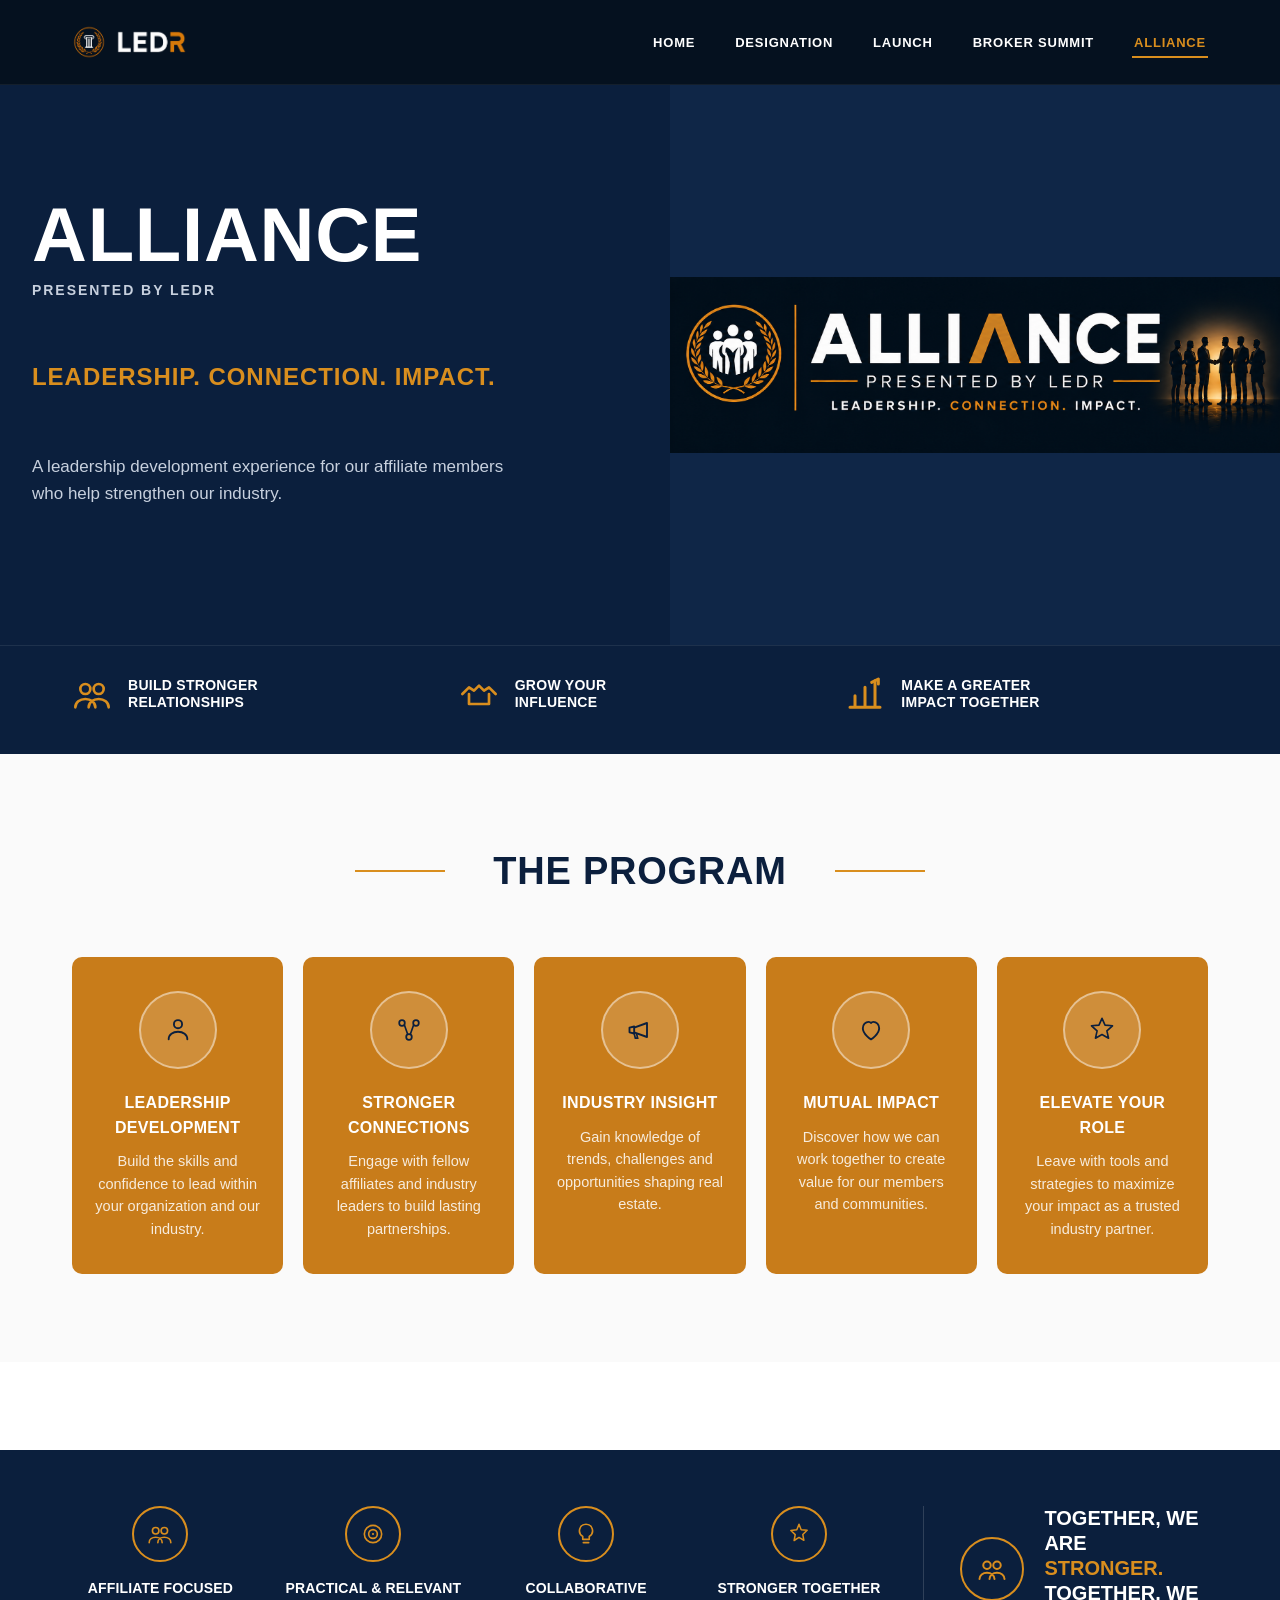
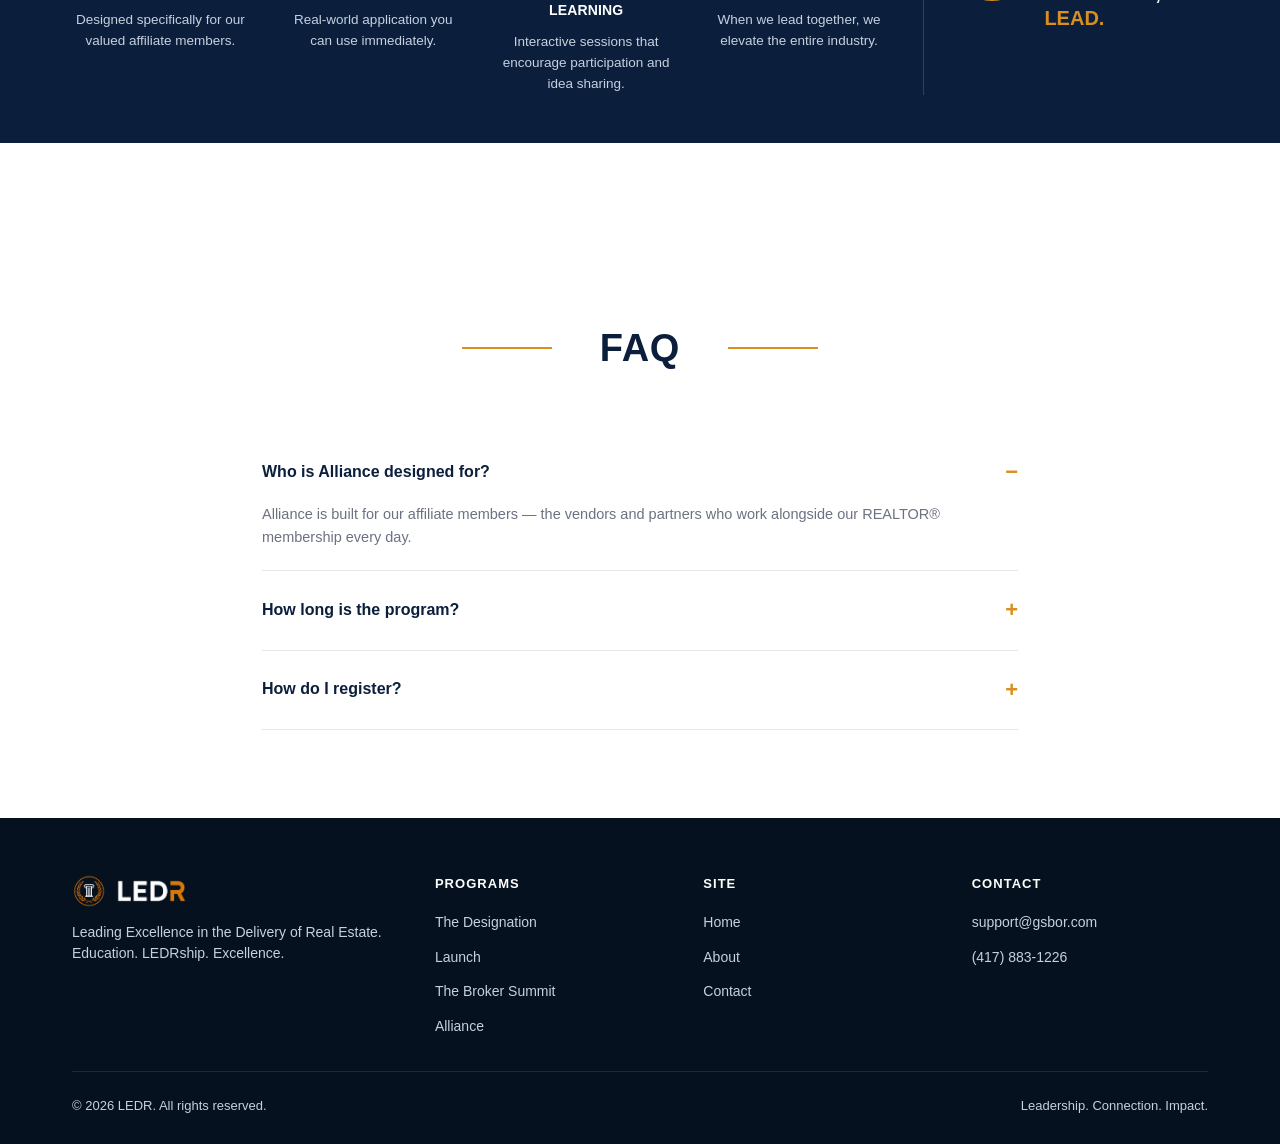
==== commit 4b404597: "v1.2.1 (Links + misc.)" ====
--- a/alliance.html
+++ b/alliance.html
@@ -127,7 +127,7 @@
           <div class="band-divider"></div>
           <div class="band-callout">
             <span class="icon-circle"><svg width="30" height="30" viewBox="0 0 24 24" fill="none" aria-hidden="true"><circle cx="8" cy="9" r="3" stroke="#D98E1E" stroke-width="1.6"/><circle cx="16" cy="9" r="3" stroke="#D98E1E" stroke-width="1.6"/><path d="M2 20c0-3 2.7-5 6-5s6 2 6 5M10 20c0-3 2.7-5 6-5s6 2 6 5" stroke="#D98E1E" stroke-width="1.6" stroke-linecap="round"/></svg></span>
-            <p>Together, we are <span class="accent">stronger.</span><br>Together, we lead.</p>
+            <p>Together, we are <span class="accent">stronger.</span><br>Together, we <span class="accent">lead.</span></p>
           </div>
         </div>
       </div>
--- a/css/styles.css
+++ b/css/styles.css
@@ -312,19 +312,7 @@
   letter-spacing: 0.08em;
   text-transform: uppercase;
 }
-/* Orange diagonal wedge accent, echoes the mockups */
-.hero-media::after {
-  content: "";
-  position: absolute;
-  right: 0;
-  bottom: 0;
-  width: 0;
-  height: 0;
-  border-style: solid;
-  border-width: 0 0 170px 170px;
-  border-color: transparent transparent var(--orange) transparent;
-  z-index: 3;
-}
+
 
 @media (max-width: 860px) {
   .hero-grid { grid-template-columns: 1fr; min-height: unset; }
@@ -544,6 +532,36 @@
 }
 .btn-navy:hover { background: var(--navy-mid); }
 
+.module-select {
+  appearance: none;
+  -webkit-appearance: none;
+  -moz-appearance: none;
+  display: inline-block;
+  font-family: var(--font-display);
+  font-weight: 700;
+  font-size: 13px;
+  letter-spacing: 0.06em;
+  text-transform: uppercase;
+  padding: 15px 42px 15px 30px;
+  border-radius: var(--radius-sm);
+  border: 2px solid transparent;
+  background-color: var(--orange-dark);
+  color: var(--white);
+  cursor: pointer;
+  background-image: url("data:image/svg+xml;utf8,<svg xmlns='http://www.w3.org/2000/svg' viewBox='0 0 20 20'><path fill='%23ffffff' d='M5 7l5 5 5-5z'/></svg>");
+  background-repeat: no-repeat;
+  background-position: right 14px center;
+  background-size: 14px;
+  transition: background-color 0.15s ease;
+}
+.module-select:hover { background-color: var(--orange-darker); }
+.module-select option {
+  color: var(--navy-dark);
+  background: var(--white);
+  text-transform: none;
+  letter-spacing: normal;
+}
+
 /* =========================================================
    SECTION HEADERS
    ========================================================= */
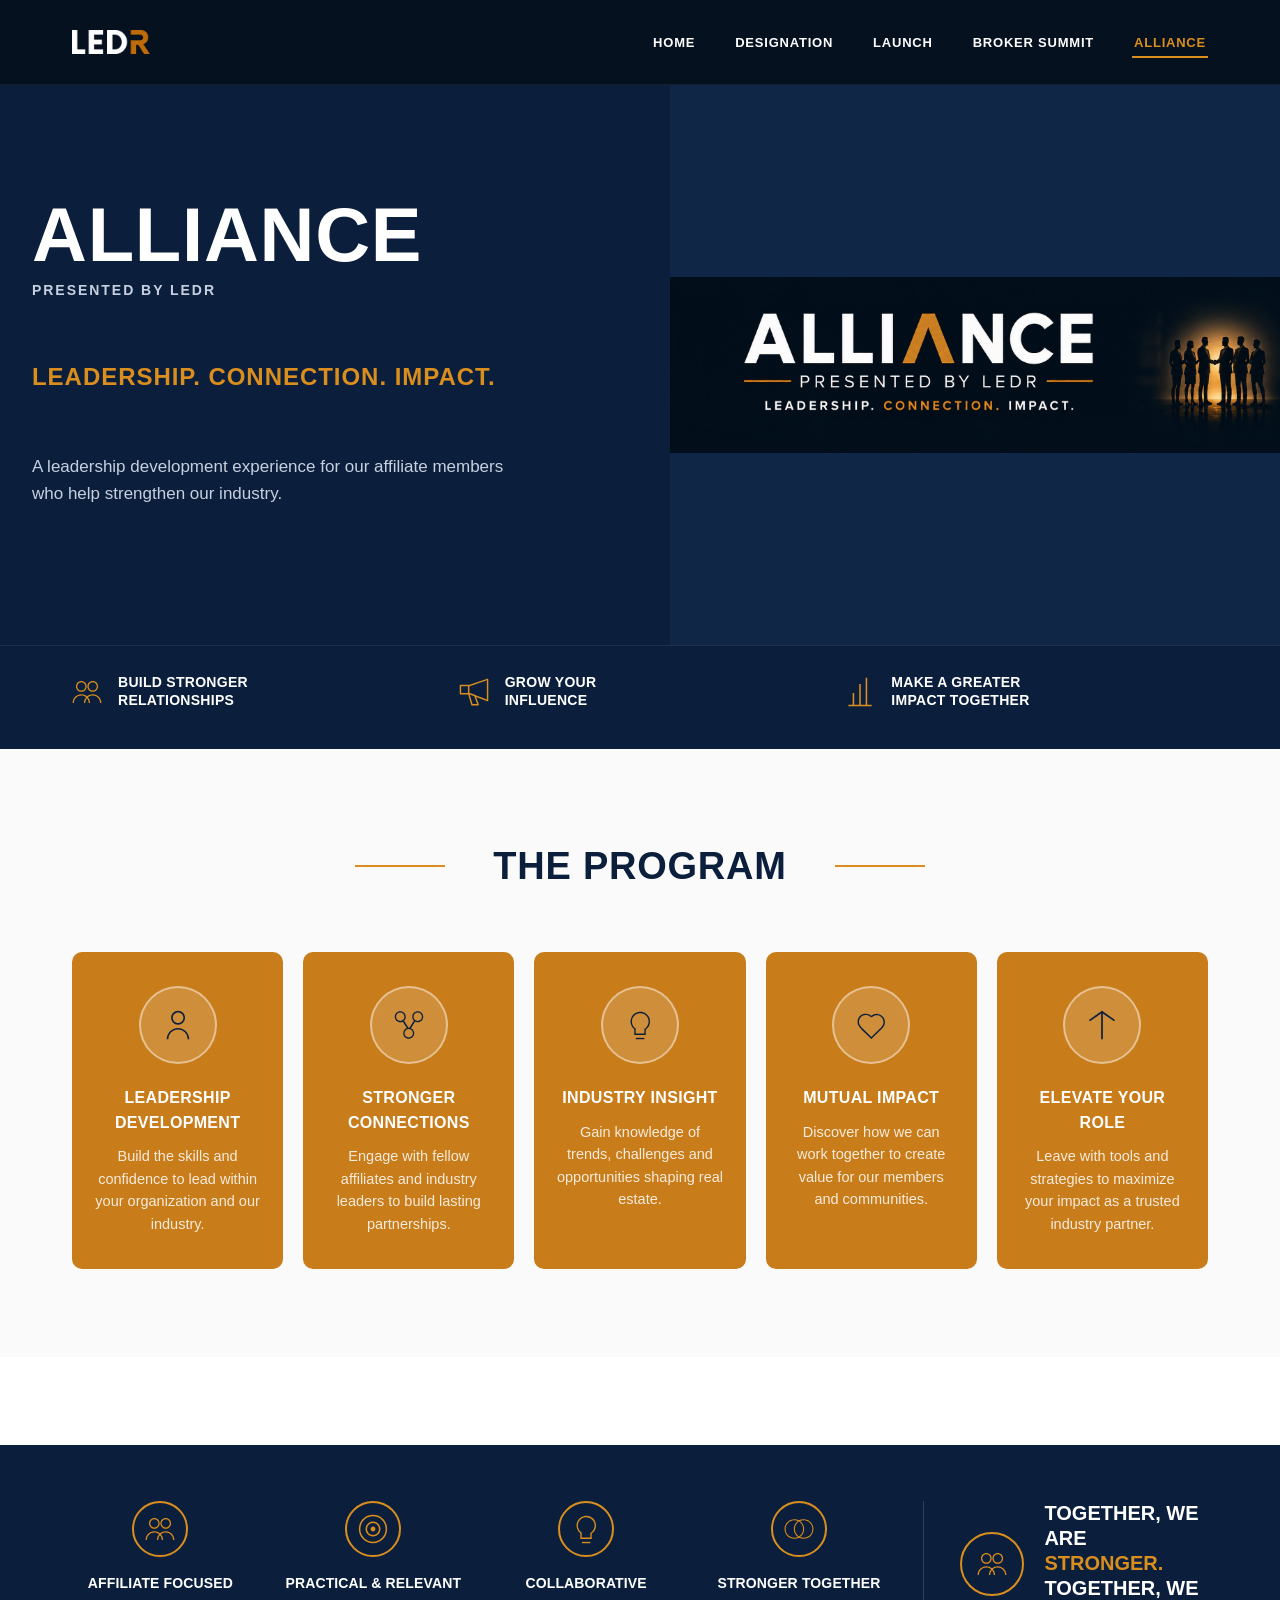
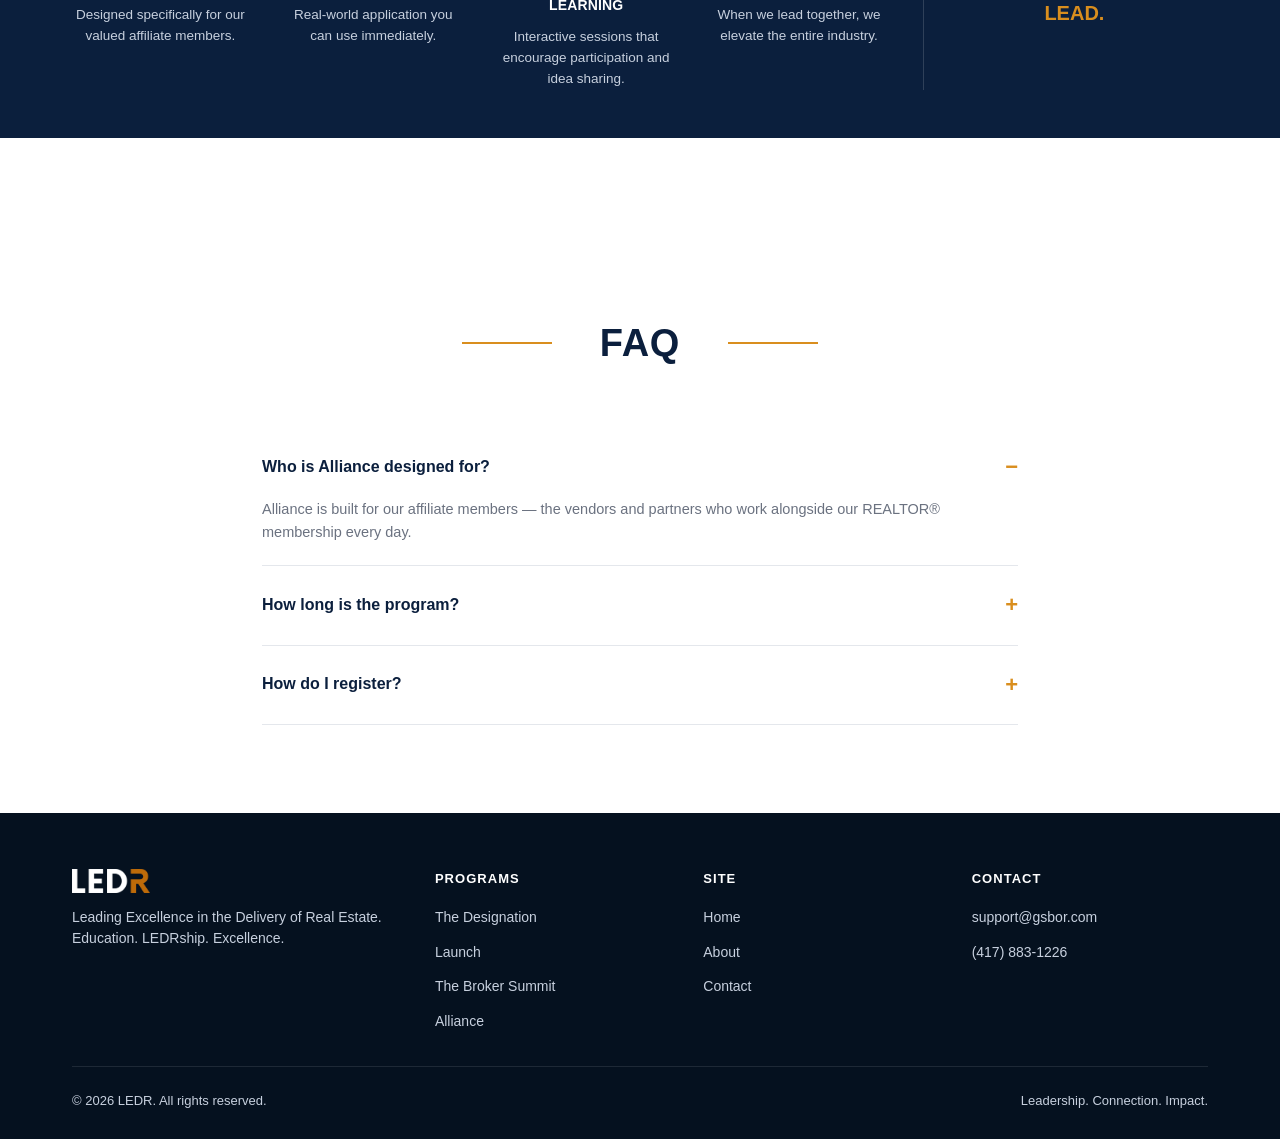
==== commit 8dc253ca: "v1.3 (graphic overhaul)" ====
--- a/alliance.html
+++ b/alliance.html
@@ -13,9 +13,7 @@
 <header class="site-header">
   <div class="container nav-wrap">
     <a href="index.html" class="brand">
-      <img src="images/logo-mark.png" alt="" class="brand-mark">
-      <img src="images/ledr-wordmark.png" alt="LEDR" class="brand-wordmark">
-    </a>
+    <img src="images/ledr-logo.png" alt="LEDR" class="brand-wordmark">    </a>
     <nav aria-label="Primary">
       <ul class="nav-links">
         <li><a href="index.html">Home</a></li>
@@ -51,15 +49,15 @@
   <section class="hero-icon-strip">
     <div class="container">
       <div class="icon-item">
-        <svg width="40" height="40" viewBox="0 0 24 24" fill="none" aria-hidden="true"><circle cx="8" cy="9" r="3" stroke="#D98E1E" stroke-width="1.6"/><circle cx="16" cy="9" r="3" stroke="#D98E1E" stroke-width="1.6"/><path d="M2 20c0-3 2.7-5 6-5s6 2 6 5M10 20c0-3 2.7-5 6-5s6 2 6 5" stroke="#D98E1E" stroke-width="1.6" stroke-linecap="round"/></svg>
+        <img src="images/icons/orange/ledr-people.svg" alt="" width="30" height="30">
         <span>Build Stronger<br>Relationships</span>
       </div>
       <div class="icon-item">
-        <svg width="40" height="40" viewBox="0 0 24 24" fill="none" aria-hidden="true"><path d="M2 12l4-4 3 2 3-3 3 3 3-2 4 4" stroke="#D98E1E" stroke-width="1.6" stroke-linecap="round" stroke-linejoin="round"/><path d="M6 12v6h12v-6" stroke="#D98E1E" stroke-width="1.6" stroke-linecap="round" stroke-linejoin="round"/></svg>
+        <img src="images/icons/orange/ledr-megaphone.svg" alt="" width="30" height="30">
         <span>Grow Your<br>Influence</span>
       </div>
       <div class="icon-item">
-        <svg width="40" height="40" viewBox="0 0 24 24" fill="none" aria-hidden="true"><path d="M3 20h18M6 20V13M12 20V8M18 20V4" stroke="#D98E1E" stroke-width="1.8" stroke-linecap="round"/><path d="M16 5l4-2v3" stroke="#D98E1E" stroke-width="1.8" stroke-linecap="round" stroke-linejoin="round"/></svg>
+        <img src="images/icons/orange/ledr-bar-chart.svg" alt="" width="30" height="30">
         <span>Make a Greater<br>Impact Together</span>
       </div>
     </div>
@@ -72,27 +70,27 @@
       </div>
       <div class="grid grid-5" style="gap:20px;">
         <div class="feature-card is-gold">
-          <span class="icon-circle"><svg width="28" height="28" viewBox="0 0 24 24" fill="none" aria-hidden="true"><circle cx="12" cy="7" r="3.5" stroke="#0B1F3D" stroke-width="1.6"/><path d="M4 20c0-4 3.6-6.5 8-6.5s8 2.5 8 6.5" stroke="#0B1F3D" stroke-width="1.6" stroke-linecap="round"/></svg></span>
+          <span class="icon-circle"><img src="images/icons/navy/ledr-person.svg" alt="" width="30" height="30"></span>
           <h3>Leadership Development</h3>
           <p>Build the skills and confidence to lead within your organization and our industry.</p>
         </div>
         <div class="feature-card is-gold">
-          <span class="icon-circle"><svg width="28" height="28" viewBox="0 0 24 24" fill="none" aria-hidden="true"><circle cx="6" cy="6" r="2.4" stroke="#0B1F3D" stroke-width="1.5"/><circle cx="18" cy="6" r="2.4" stroke="#0B1F3D" stroke-width="1.5"/><circle cx="12" cy="18" r="2.4" stroke="#0B1F3D" stroke-width="1.5"/><path d="M8 7.5 L11 16M16 7.5 L13 16" stroke="#0B1F3D" stroke-width="1.4"/></svg></span>
+          <span class="icon-circle"><img src="images/icons/navy/ledr-network.svg" alt="" width="30" height="30"></span>
           <h3>Stronger Connections</h3>
           <p>Engage with fellow affiliates and industry leaders to build lasting partnerships.</p>
         </div>
         <div class="feature-card is-gold">
-          <span class="icon-circle"><svg width="28" height="28" viewBox="0 0 24 24" fill="none" aria-hidden="true"><path d="M3 10v4l4 1V9z" stroke="#0B1F3D" stroke-width="1.6" stroke-linejoin="round"/><path d="M7 10l11-4v12l-11-4" stroke="#0B1F3D" stroke-width="1.6" stroke-linejoin="round"/><path d="M7 15l1 4h2l-1-4" stroke="#0B1F3D" stroke-width="1.4"/></svg></span>
+          <span class="icon-circle"><img src="images/icons/navy/ledr-lightbulb.svg" alt="" width="30" height="30"></span>
           <h3>Industry Insight</h3>
           <p>Gain knowledge of trends, challenges and opportunities shaping real estate.</p>
         </div>
         <div class="feature-card is-gold">
-          <span class="icon-circle"><svg width="28" height="28" viewBox="0 0 24 24" fill="none" aria-hidden="true"><path d="M12 20s-7-4.3-7-9.5C5 7.5 7.3 5 10 5c1 0 1.6.4 2 1 .4-.6 1-1 2-1 2.7 0 5 2.5 5 5.5C19 15.7 12 20 12 20z" stroke="#0B1F3D" stroke-width="1.6" stroke-linejoin="round"/></svg></span>
+          <span class="icon-circle"><img src="images/icons/navy/ledr-heart.svg" alt="" width="30" height="30"></span>
           <h3>Mutual Impact</h3>
           <p>Discover how we can work together to create value for our members and communities.</p>
         </div>
         <div class="feature-card is-gold">
-          <span class="icon-circle"><svg width="28" height="28" viewBox="0 0 24 24" fill="none" aria-hidden="true"><path d="M12 2l2.6 5.8 6.4.6-4.8 4.3 1.4 6.3L12 15.9 6.4 19l1.4-6.3L3 8.4l6.4-.6z" stroke="#0B1F3D" stroke-width="1.4" stroke-linejoin="round"/></svg></span>
+          <span class="icon-circle"><img src="images/icons/navy/ledr-arrow-up.svg" alt="" width="30" height="30"></span>
           <h3>Elevate Your Role</h3>
           <p>Leave with tools and strategies to maximize your impact as a trusted industry partner.</p>
         </div>
@@ -105,28 +103,28 @@
       <div class="container">
         <div class="band-grid" style="padding-top:0;">
           <div class="band-item">
-            <span class="icon-circle"><svg width="26" height="26" viewBox="0 0 24 24" fill="none" aria-hidden="true"><circle cx="8" cy="9" r="3" stroke="#D98E1E" stroke-width="1.5"/><circle cx="16" cy="9" r="3" stroke="#D98E1E" stroke-width="1.5"/><path d="M2 20c0-3 2.7-5 6-5s6 2 6 5M10 20c0-3 2.7-5 6-5s6 2 6 5" stroke="#D98E1E" stroke-width="1.5" stroke-linecap="round"/></svg></span>
+            <span class="icon-circle"><img src="images/icons/orange/ledr-people.svg" alt="" width="30" height="30"></span>
             <h3>Affiliate Focused</h3>
             <p>Designed specifically for our valued affiliate members.</p>
           </div>
           <div class="band-item">
-            <span class="icon-circle"><svg width="26" height="26" viewBox="0 0 24 24" fill="none" aria-hidden="true"><circle cx="12" cy="12" r="8" stroke="#D98E1E" stroke-width="1.5"/><circle cx="12" cy="12" r="4" stroke="#D98E1E" stroke-width="1.5"/><circle cx="12" cy="12" r="1" fill="#D98E1E"/></svg></span>
+            <span class="icon-circle"><img src="images/icons/orange/ledr-target.svg" alt="" width="30" height="30"></span>
             <h3>Practical &amp; Relevant</h3>
             <p>Real-world application you can use immediately.</p>
           </div>
           <div class="band-item">
-            <span class="icon-circle"><svg width="26" height="26" viewBox="0 0 24 24" fill="none" aria-hidden="true"><path d="M12 3a6 6 0 0 1 3 11.2V17H9v-2.8A6 6 0 0 1 12 3z" stroke="#D98E1E" stroke-width="1.5" stroke-linejoin="round"/><path d="M9.5 20h5" stroke="#D98E1E" stroke-width="1.5" stroke-linecap="round"/></svg></span>
+            <span class="icon-circle"><img src="images/icons/orange/ledr-lightbulb.svg" alt="" width="30" height="30"></span>
             <h3>Collaborative Learning</h3>
             <p>Interactive sessions that encourage participation and idea sharing.</p>
           </div>
           <div class="band-item">
-            <span class="icon-circle"><svg width="26" height="26" viewBox="0 0 24 24" fill="none" aria-hidden="true"><path d="M12 3l2 5 5.5.6-4 3.8 1 5.4-4.5-2.6L7.5 18l1-5.4-4-3.8L10 8z" stroke="#D98E1E" stroke-width="1.4" stroke-linejoin="round"/></svg></span>
+            <span class="icon-circle"><img src="images/icons/orange/ledr-venn.svg" alt="" width="30" height="30"></span>
             <h3>Stronger Together</h3>
             <p>When we lead together, we elevate the entire industry.</p>
           </div>
           <div class="band-divider"></div>
           <div class="band-callout">
-            <span class="icon-circle"><svg width="30" height="30" viewBox="0 0 24 24" fill="none" aria-hidden="true"><circle cx="8" cy="9" r="3" stroke="#D98E1E" stroke-width="1.6"/><circle cx="16" cy="9" r="3" stroke="#D98E1E" stroke-width="1.6"/><path d="M2 20c0-3 2.7-5 6-5s6 2 6 5M10 20c0-3 2.7-5 6-5s6 2 6 5" stroke="#D98E1E" stroke-width="1.6" stroke-linecap="round"/></svg></span>
+            <span class="icon-circle"><img src="images/icons/orange/ledr-people.svg" alt="" width="30" height="30"></span>
             <p>Together, we are <span class="accent">stronger.</span><br>Together, we <span class="accent">lead.</span></p>
           </div>
         </div>
@@ -161,9 +159,7 @@
     <div class="footer-grid">
       <div>
         <div class="footer-brand">
-          <img src="images/logo-mark.png" alt="" class="brand-mark">
-          <img src="images/ledr-wordmark.png" alt="LEDR" class="brand-wordmark">
-        </div>
+          <img src="images/ledr-logo.png" alt="LEDR" class="brand-wordmark">        </div>
                 <p style="max-width:360px;font-size:14px;">Leading Excellence in the Delivery of Real Estate.<br>Education. LEDRship. Excellence.</p>
       </div>
       <div class="footer-col">
